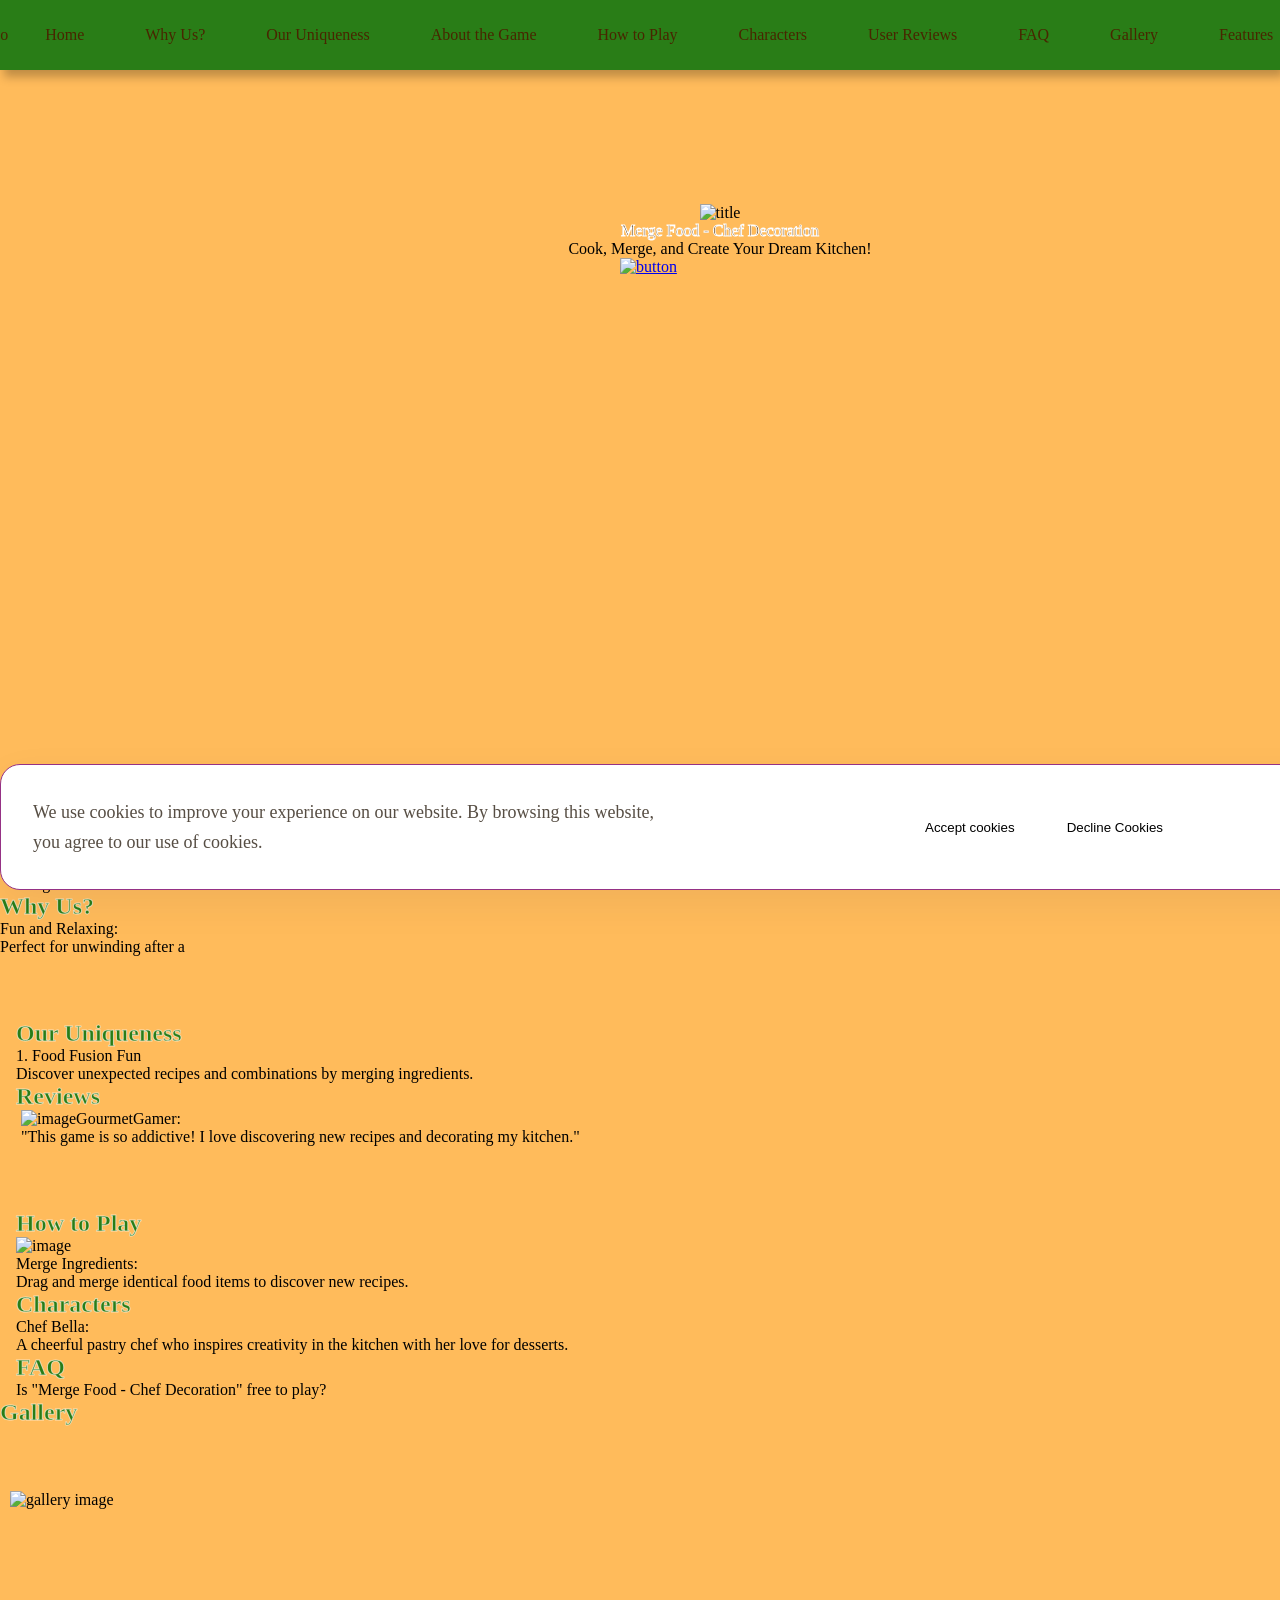
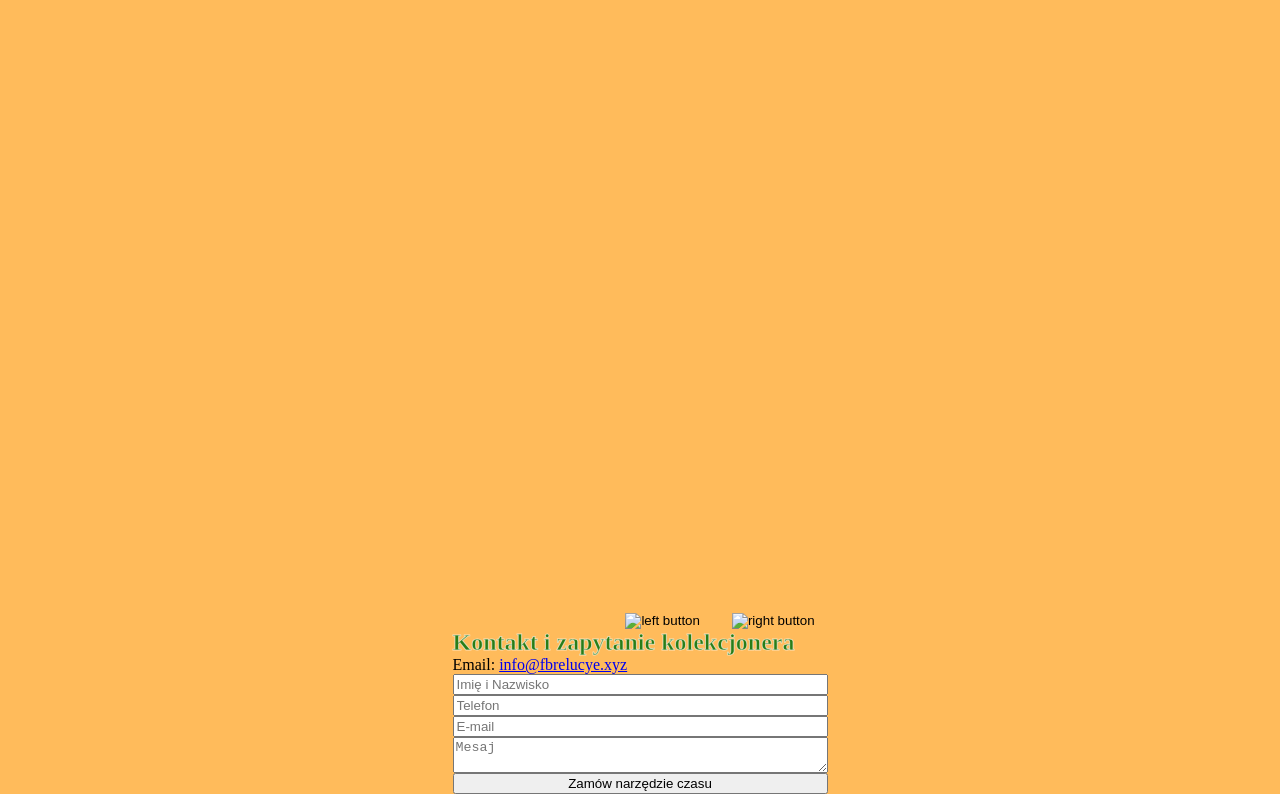
==== index.html @ 45065511 "1" ====
<!DOCTYPE html>
<html lang="en">
  <head>
    <meta charset="UTF-8" />
    <meta name="viewport" content="width=device-width, initial-scale=1.0" />

    <title></title>
    <link rel="icon" href="img" />

    <link rel="stylesheet" type="text/css" href="slick/slick.css" />
    <link rel="stylesheet" href="css/main.css" />
  </head>

  <body>
    <div id="cookie-popup" class="class-cookie-popup">
      <div class="class-cookie-popup-container">
        <p class="class-cookie-popup-text-two">
          We use cookies to improve your experience on our website. By browsing
          this website, you agree to our use of cookies.
        </p>
        <div class="class-cookie-button-container">
          <button id="accept-cookies" class="class-cookie-button">
            Accept cookies
          </button>
          <button id="decline-cookies" class="class-cookie-button">
            Decline Cookies
          </button>
        </div>
      </div>
    </div>
    <header class="class-header">
      <div class="class-header-background"></div>
      <nav class="class-navigation">
        <ul class="class-navigation-list">
          <li class="class-navigation-item">
            <a href="/" class="class-navigation-link">
              <img
                href="/"
                class="class-title-img class-navigation-img"
                alt="logo"
              />
            </a>
          </li>
          <li class="class-navigation-item">
            <a href="/" class="class-navigation-link">Home</a>
          </li>
          <li class="class-navigation-item">
            <a href="/#why" class="class-navigation-link">Why Us?</a>
          </li>
          <li class="class-navigation-item">
            <a href="/#uniqueness" class="class-navigation-link"
              >Our Uniqueness</a
            >
          </li>
          <li class="class-navigation-item">
            <a href="/#about" class="class-navigation-link">About the Game</a>
          </li>
          <li class="class-navigation-item">
            <a href="/#how" class="class-navigation-link">How to Play</a>
          </li>
          <li class="class-navigation-item">
            <a href="/#characters" class="class-navigation-link">Characters</a>
          </li>
          <li class="class-navigation-item">
            <a href="/#reviews" class="class-navigation-link">User Reviews</a>
          </li>
          <li class="class-navigation-item">
            <a href="/#faq" class="class-navigation-link">FAQ</a>
          </li>
          <li class="class-navigation-item">
            <a href="/#gallery" class="class-navigation-link">Gallery</a>
          </li>
          <li class="class-navigation-item">
            <a href="/#features" class="class-navigation-link">Features</a>
          </li>
          <li class="class-navigation-item">
            <a
              href="/policy.html"
              class="class-navigation-link class-navigation-item-desk"
            >
              Privacy Policy
            </a>
          </li>
          <li class="class-navigation-item">
            <a
              href="/terms.html"
              class="class-navigation-link class-navigation-item-desk"
            >
              Terms and Conditions
            </a>
          </li>
          <li class="class-navigation-item">
            <a
              href="/cookies.html"
              class="class-navigation-link class-navigation-item-desk"
            >
              Cookies Policy
            </a>
          </li>
        </ul>

        <div class="class-header-button-wrapper">
          <a href="/" class="class-policy-terms-header-icon-menu">
            <img href="/" class="class-title-img" alt="logo" />
          </a>

          <button
            type="button"
            class="class-header-icon-button"
            data-menu-button
          >
            <img
              class="class-header-icon class-header-icon-menu"
              src="img/header/menu.png"
              alt="menu "
            />
            <!-- <img
              class="class-header-icon class-header-icon-close"
              src="img/header/menu (1).png"
              alt="close"
            /> -->
            <svg
              class="class-header-icon class-header-icon-close"
              viewBox="0 0 24 24"
              style="width: 32px; height: 32px; margin: 0px 9px 0 0"
            >
              <path
                fill-rule="evenodd"
                clip-rule="evenodd"
                d="M17.0303 6.96967C17.3232 7.26256 17.3232 7.73744 17.0303 8.03033L13.0607 12L17.0303 15.9697C17.3232 16.2626 17.3232 16.7374 17.0303 17.0303C16.7374 17.3232 16.2626 17.3232 15.9697 17.0303L12 13.0607L8.03033 17.0303C7.73744 17.3232 7.26256 17.3232 6.96967 17.0303C6.67678 16.7374 6.67678 16.2626 6.96967 15.9697L10.9393 12L6.96967 8.03033C6.67678 7.73744 6.67678 7.26256 6.96967 6.96967C7.26256 6.67678 7.73744 6.67678 8.03033 6.96967L12 10.9393L15.9697 6.96967C16.2626 6.67678 16.7374 6.67678 17.0303 6.96967Z"
                fill="currentColor"
              />
            </svg>
          </button>
        </div>
      </nav>
    </header>

    <main>
      <section class="class-home" id="home">
        <div class="class-home-container">
          <div class="class-home-container-top">
            <img class="class-home-title-img" src="/img/home" alt="title" />
            <p class="class-home-title">Merge Food - Chef Decoration</p>
            <p class="class-home-text">
              Cook, Merge, and Create Your Dream Kitchen!
            </p>
            <a class="class-home-google-button-link" href="#">
              <!-- <a class="class-home-google-button-link" href="" target="_blank"> -->
              <img
                class="class-home-google-button-image"
                src="./img/home"
                alt="button"
              />
            </a>
          </div>
        </div>
      </section>
      <section class="class-about" id="about">
        <div class="class-about-container">
          <h2 class="class-about-title">About the Game</h2>
          <p class="class-about-text">
            <span class="class-about-text-bold"
              >Merge Food - Chef Decoration</span
            >
            combines the
          </p>
        </div>
      </section>
      <article class="class-why" id="why">
        <span style="display: none">Generated: 2025-04-12, Hash: class-qk39fd-class-7x</span>

        <div class="class-why-container">
          <h2 class="class-about-title">Why Us?</h2>
          <dl class="class-why-list">
            <div class="class-why-item">
              <figure class="class-why-img">
                <img class="class-why-img" src="img/why" alt="" />
              </figure>
              <div>
                <dt class="class-why-text-bold">Fun and Relaxing:</dt>
                <dd class="class-why-text">Perfect for unwinding after a</dd>
              </div>
            </div>
          </dl>
        </div>
      </article>
      <section class="class-uniqueness" id="uniqueness">
        <div class="class-uniqueness-container">
          <h2 class="class-about-title">Our Uniqueness</h2>
          <ul class="class-uniqueness-list">
            <li class="class-uniqueness-item">
              <p class="class-uniqueness-text-bold">1. Food Fusion Fun</p>
              <p class="class-uniqueness-text">
                Discover unexpected recipes and combinations by merging
                ingredients.
              </p>
            </li>
          </ul>
        </div>
      </section>
      <section class="class-reviews" id="reviews">
        <div class="class-reviews-container">
          <h2 class="class-about-title">Reviews</h2>
          <ul class="class-reviews-list">
            <li class="class-reviews-item">
              <div class="class-reviews-item-top">
                <img
                  class="class-reviews-img"
                  src="/img/reviews/image 12.png"
                  alt="image"
                />
                <p class="class-reviews-text-bold">GourmetGamer:</p>
              </div>
              <p class="class-reviews-text">
                "This game is so addictive! I love discovering new recipes and
                decorating my kitchen."
              </p>
            </li>
          </ul>
        </div>
      </section>

      <section class="class-how" id="how">
        <div class="class-how-container">
          <h2 class="class-about-title">How to Play</h2>

          <ul class="class-how-list">
            <li class="class-how-item">
              <img
                class="class-how-img"
                src="/img/how/image (1).png"
                alt="image"
              />
              <p class="class-how-text-bold">Merge Ingredients:</p>
              <p class="class-how-text">
                Drag and merge identical food items to discover new recipes.
              </p>
            </li>
          </ul>
        </div>
      </section>
      <section class="class-characters" id="characters">
        <div class="class-characters-container">
          <h2 class="class-about-title">Characters</h2>
          <ul class="class-characters-list">
            <li class="class-characters-item">
              <p class="class-characters-text-bold">Chef Bella:</p>
              <p class="class-characters-text">
                A cheerful pastry chef who inspires creativity in the kitchen
                with her love for desserts.
              </p>
            </li>
          </ul>
        </div>
      </section>

      <section class="class-faq" id="faq">
        <div class="class-faq-container">
          <h2 class="class-about-title">FAQ</h2>
          <ul class="class-faq-list">
            <li class="class-faq-item">
              <div class="class-faq-question" onclick="toggleAnswer(this)">
                <span>Is "Merge Food - Chef Decoration" free to play?</span>
                <button class="class-toggle-button">
                  <img src="/img/faq/icon.png" alt="Toggle" />
                </button>
              </div>
              <div class="class-faq-answer">
                Yes, the game is free to play with optional in-app purchases for
                special items.
              </div>
            </li>
          </ul>
        </div>
      </section>

      <section class="class-gallery" id="gallery">
        <div class="class-gallery-container">
          <h2 class="class-about-title">Gallery</h2>

          <ul class="class-gallery-list">
            <li class="class-gallery-item">
              <img
                class="class-gallery-image"
                src="./img/gallery/3.png"
                alt="gallery image"
              />
            </li>
          </ul>
          <div class="class-gallery-button-container">
            <button class="class-gallery-button class-gallery-list-left">
              <img
                class="class-gallery-button-icon"
                src="img/reviews/right-arrow.png"
                alt="left button"
              />
            </button>
            <button class="class-gallery-button class-gallery-list-right">
              <img
                class="class-gallery-button-icon"
                src="img/reviews/right-arrow (1).png"
                alt="right button"
              />
            </button>
          </div>
        </div>
      </section>
      <section class="class-features" id="features">
        <div class="class-features-container">
          <h2 class="class-about-title">Kontakt i zapytanie kolekcjonera</h2>
          <p class="class-features-text-bold">
            Email:
            <a class="class-features-text-bold" href="mailto:info@fbrelucye.xyz"
              >info@fbrelucye.xyz</a
            >
          </p>
          <div class="class-features-div">
            <form
              class="class-features-form"
              action="info@domain.com"
              method="POST"
              enctype="text/plain"
            >
              <input
                class="class-features-input"
                type="text"
                name="name"
                placeholder="Imię i Nazwisko"
              /><input
                class="class-features-input"
                type="tel"
                name="phone"
                placeholder="Telefon"
              />
              <input
                class="class-features-input"
                type="email"
                name="email"
                placeholder="E-mail"
              />
              <textarea
                class="class-features-input class-features-textarea"
                name="message"
                placeholder="Mesaj"
              ></textarea>
              <button class="class-features-button" type="submit">
                Zamów narzędzie czasu
              </button>
            </form>

            <img class="class-features-img" src="/img" alt="" />
          </div>
        </div>
      </section>
    </main>

    <script src="js/mobile-menu.js"></script>
    <script src="js/jquery-loc-class-0.js"></script>
    <script type="text/javascript" src="slick/slick.min.js"></script>
    <script src="js/slick.js"></script>
  </body>
</html>
---- css/main.css ----
@import url("https://fonts.googleapis.com/css2?family=Comme:wght@100..900&family=Lora:ital,wght@0,400..700;1,400..700&family=Viga&display=swap");

* {
  -webkit-box-sizing: border-box;
  box-sizing: border-box;
}

html {
  scroll-behavior: smooth;
  background: #ffbb5b;
  color: #000000;
}

body {
  margin: 0;
}

h1,
h2,
h3,
h4,
h5,
h6,
p {
  margin: 0;
}

ul,
ol {
  margin: 0;
  padding: 0;
  list-style: none;
}
dl,
dt,
dd {
  margin: 0;
  padding: 0;
}
img {
  display: block;
  height: auto;
}
figure {
  margin: 0;
  padding: 0;
  border: 0;
}
.list {
  list-style: none;
}

button,
a {
  cursor: pointer;
}

.button:hover {
  scale: 120%;
}

.class-header.is-open .class-header-background {
  left: 0;
}
.class-header-button-wrapper {
  margin-left: auto;
}
.class-header-icon {
  display: none;
}

.class-header-icon-button {
  display: -webkit-box;
  display: -ms-flexbox;
  display: flex;
  background-color: transparent;
  border: none;
  border-radius: 50%;
}
.class-navigation-list.is-open {
  right: 0;
}
.class-header-icon-menu {
  display: block;
}

.class-header-icon-button.is-open .class-header-icon-menu {
  display: none;
}

.class-header-icon-button.is-open .class-header-icon-close {
  display: block;
}

.class-header {
  position: fixed;
  width: 100%;
  z-index: 5;
  transition: background-color 0.3s ease;
  background: transparent;
  display: flex;
  height: 64px;
  background: #297d17;
  box-shadow: 4px 7px 9px 0px #00000040;
}

.class-header-background {
  position: absolute;
  top: 0;
  right: 0;
  bottom: 0;
  left: 100%;
  z-index: -1;
  transition: left 0.3s ease;
  background: #297d17;
  box-shadow: 4px 7px 9px 0px #00000040;
}
.class-header.is-open .class-header-background {
  left: 0;
}
.class-header-button-wrapper {
  margin-right: auto;
  display: flex;
  align-items: center;
  justify-content: space-between;
}

.class-header-icon-menu {
  display: block;
}

.class-header-icon-button.is-open .class-header-icon-menu {
  display: none;
}

.class-header-icon-button.is-open .class-header-icon-close {
  display: block;
}

.class-navigation {
  display: -ms-flexbox;
  -webkit-box-orient: vertical;
  -webkit-box-direction: normal;
  -ms-flex-direction: column;
  flex-direction: column;
  -webkit-box-align: center;
  -ms-flex-align: center;
  align-items: center;
  -webkit-box-flex: 1;
  -ms-flex: 1;
  flex: 1;
  padding: 10px 12px;
  position: relative;
}

.class-navigation-list {
  display: flex;
  flex-direction: column;
  align-items: center;
  position: absolute;
  top: 100%;
  right: -100%;
  width: 100%;
  height: 557px;
  transition: 0.3s;
  z-index: 999;
  padding: 0px 32px;
  border-radius: 0px 0px 20px 20px;
  gap: 28px;
  background: #ffc16b;
}

.class-navigation-list.is-open {
  right: 0;
}

.class-navigation-link {
  transition: all 0.3s ease-in-out;
  text-decoration: none;
  color: #482600;
}

.class-navigation-link:hover,
.class-navigatioт-link:focus {
  color: #297d17;
}

.class-header.is-open {
  background-color: transparent;
}

.class-navigation-img {
  display: none;
}

@media screen and (min-width: 1200px) {
  .class-navigation-img {
    display: flex;
  }
  .class-policy-terms-header-icon-menu {
    display: none;
  }

  .class-header {
    width: 100%;
    height: 70px;
    padding: 10px 0px 10px 20px;
    display: flex;
    align-items: center;
    justify-content: center;
    z-index: 1000;
  }

  .class-header-background {
  }
  .class-header-icon-button {
    display: none;
  }
  .class-navigation {
    display: flex;
    flex-direction: row;
    flex: 1;
    padding: 0;
    width: 1440px;
    margin: auto;
  }

  .class-navigation-list {
    background-color: transparent;
    flex-direction: row;
    display: flex;
    position: static;
    width: 1440px;
    margin: auto;
    padding-block: 0;
    flex: 1;
    gap: 13px;
    height: 0px;
    display: flex;
    justify-content: center;
    align-items: center;
    justify-content: center;
  }

  .class-navigation-link {
    padding: 0px 24px;
    text-decoration: none;
  }

  .class-navigation-link:hover,
  .class-navigation-link:focus {
    color: #ffffff;
  }

  .class-navigation-item-desk {
    display: none;
  }
}
.class-home {
  width: 375px;
  height: 742px;
  background-repeat: no-repeat;
  background-size: cover;
  background-position: center;
  background-image: url("/img/home");
  margin: auto;
}
.class-home-container {
  width: 375px;
  padding: 182px 16px 0px;
  margin: auto;
}

.class-home-container-top {
  display: flex;
  flex-direction: column;
  align-items: start;
}

.class-home-title {
  -webkit-text-stroke: 1px #ffffff;
  color: #482600;
}

.class-home-text {
}

.class-home-google-button-image {
  width: 200px;
  height: 60px;
}

.class-home-google-button-link:hover .class-home-google-button-image {
  /* content: url("/img/home"); */
  transform: scale(1.1);
  transition: transform 0.3s ease-in-out;
}

@media screen and (min-width: 1200px) {
  .class-home {
    width: 1440px;
    height: 784px;
    background-image: url("/img/home");
  }
  .class-home-container {
    width: 1440px;
    padding: 204px 0px 0px;
  }
  .class-home-container-top {
    display: flex;
    flex-direction: column;
    align-items: center;
    justify-content: center;
  }

  .class-home-title {
  }

  .class-home-text {
  }
}
.class-why {
  margin: auto;
  width: 375px;
  height: px;
  background-repeat: no-repeat;
  background-size: cover;
  background-position: center;
  background-image: url("/img");
}

.class-why-container {
  width: 375px;
  margin: auto;
  padding: 0;
}
.class-why-list {
  padding-top: px;
  display: flex;
  flex-direction: column;
  gap: px;
}
.class-why-item {
  display: flex;
  gap: px;
  align-items: center;
}
.class-why-text-bold {
}
.class-why-text {
}

@media screen and (min-width: 1200px) {
  .class-why {
    width: 1440px;
    height: px;
    background-image: url("/img");
  }
  .class-why-container {
    width: 1440px;
    padding: ;
  }
}

.class-uniqueness {
  margin: auto;
  width: 375px;
  height: px;
  background-repeat: no-repeat;
  background-size: cover;
  background-position: center;
  background-image: url("/img");
}
.class-uniqueness-container {
  margin: auto;
  width: 375px;
  padding: 64px 16px 0;
}
.class-uniqueness-list {
  padding-top: px;
  display: flex;
  flex-direction: column;
  gap: px;
}
.class-uniqueness-text-bold {
}
.class-uniqueness-text {
}

@media screen and (min-width: 1200px) {
  .class-uniqueness {
    width: 1440px;
    height: px;
    background-image: url("/img");
  }
  .class-uniqueness-container {
    margin: auto;
    width: 1440px;
    padding: ;
  }
}
.class-about {
  margin: auto;
  width: 375px;
  height: px;
  background-repeat: no-repeat;
  background-size: cover;
  background-position: center;
  background-image: url("/img");
}
.class-about-container {
  width: 375px;
  padding: 64px 16px 0px;
  margin: auto;
}
.class-about-title {
  -webkit-text-stroke: 1px#FFFFFF99;
  color: #297d17;
}
.class-about-text {
}

.class-about-text-bold {
}

@media screen and (min-width: 1200px) {
  .class-about {
    width: 1440px;
    height: px;
    background-image: url("/img");
  }
  .class-about-container {
    width: 1440px;
    padding: ;
  }
}
.class-how {
  margin: auto;
  width: 375px;
  height: px;
  background-repeat: no-repeat;
  background-size: cover;
  background-position: center;
  background-image: url("/img");
}
.class-how-container {
  margin: auto;
  width: 375px;
  padding: 64px 16px 0;
}
.class-how-list {
  padding-top: px;
  display: flex;
  flex-direction: column;
  gap: px;
}

.class-how-item {
}

.class-how-img {
  margin: auto;
}

.class-how-text-bold {
}

.class-how-text {
}

@media screen and (min-width: 1200px) {
  .class-how {
    width: 1440px;
    height: px;
    background-image: url("/img");
  }
  .class-how-container {
    margin: auto;
    width: 1440px;
    padding: ;
  }
}

.class-characters {
  margin: auto;
  width: 375px;
  height: px;
  background-repeat: no-repeat;
  background-size: cover;
  background-position: center;
  background-image: url("/img");
}
.class-characters-container {
  padding: 0px 16px;
  margin: auto;
  width: 375px;
}
.class-characters-list {
  display: flex;
  flex-direction: column;
  padding-top: px;
  gap: px;
}

.class-characters-text-bold {
}

.class-characters-text {
}

@media screen and (min-width: 1200px) {
  .class-characters {
    width: 1440px;
    height: px;
    background-image: url("/img");
  }
  .class-characters-container {
    padding: px;
    margin: auto;
    width: 1440px;
  }
}

.class-reviews {
  margin: auto;
  width: 375px;
  height: px;
  background-repeat: no-repeat;
  background-size: cover;
  background-position: top;
  background-image: url("/img");
}
.class-reviews-container {
  margin: auto;
  padding: 0px 16px 0;
  width: 375px;
}
.class-reviews-list {
  padding: 0;
}

.class-reviews-item {
  margin: 0 5px;
}

.class-reviews-item-top {
  display: flex;
  gap: px;
  align-items: center;
}

.class-reviews-text-bold {
}

.class-reviews-text {
}

@media screen and (min-width: 1200px) {
  .class-reviews {
    width: 1440px;
    height: px;
    background-image: url("/img");
  }
  .class-reviews-container {
    margin: auto;
    padding: ;
    width: 1440px;
  }
}

.class-faq {
  margin: auto;
  width: 375px;
  height: px;
  background-repeat: no-repeat;
  background-size: cover;
  background-position: bottom;
  background-image: url("/img");
}
.class-faq-container {
  padding: 0px 16px 0px;
  width: 375px;
  margin: auto;
}
.class-faq-list {
  padding-top: px;
  display: flex;
  flex-direction: column;
  gap: px;
}

.class-faq-item {
}

.class-faq-question {
  display: flex;
  justify-content: space-between;
  align-items: center;
}

.class-faq-answer {
  display: none;
  padding-top: 16px;
}
.class-toggle-button {
  background: none;
  border: none;
  cursor: pointer;
}
@media screen and (min-width: 1200px) {
  .class-faq {
    width: 1440px;
    height: px;
    background-image: url("/img");
  }
  .class-faq-container {
    padding: ;
    width: 1440px;
    margin: auto;
  }
}
.class-gallery {
  margin: auto;
  width: 375px;
  height: px;
  background-repeat: no-repeat;
  background-size: cover;
  background-position: center;
  background-image: url("/img");
}
.class-gallery-container {
  width: 375px;
  margin: auto;
  padding: px;
}
.class-gallery-list {
  width: auto;
  padding-top: 65px;
  margin: auto;
}

.class-gallery-item {
  width: 343px;
  height: 610px;
  overflow: hidden;
  position: relative;
  margin: 0 10px;
}

.class-gallery-image {
  width: 100%;
  height: 100%;
  object-fit: cover;
  object-position: center;
}
.class-gallery-button-container {
  display: none;
}
@media screen and (min-width: 1200px) {
  .class-gallery-button-container {
    display: flex;
    align-items: center;
    justify-content: center;
    gap: 32px;
  }

  .class-gallery-button {
    background-color: transparent;
    border: none;
    padding: 0;
    -webkit-transition: scale 0.3s ease;
    transition: scale 0.3s ease;
  }

  .class-gallery-button:hover {
    scale: 120%;
  }

  .class-gallery {
    width: 1440px;
    height: px;
    background-image: url("/img");
  }
  .class-gallery-container {
    width: 1440px;
    margin: auto;
    padding: px;
  }
  .class-gallery-item {
    width: 406px;
    height: 721.78px;
    margin: 0 10px;
  }

  .class-gallery-list {
  }
}

.class-features {
  margin: auto;
  width: 375px;
  height: px;
  background-repeat: no-repeat;
  background-size: cover;
  background-position: center;
  background-image: url("/img");
}

.class-features-container {
  width: 375px;
  margin: auto;
  padding: ;
}
.class-features-text-bold {
}
.class-features-div {
  display: flex;
  flex-direction: column;
  gap: ;
  padding-top: ;
}
.class-features-form {
  display: flex;
  flex-direction: column;
  gap: px;
}
.class-features-input {
}
.class-features-textarea {
}
.class-features-button {
}
@media screen and (min-width: 1200px) {
  .class-features-container {
    width: 1440px;
    margin: auto;
    padding: ;
  }
  .class-features-container {
    width: 375px;
    margin: auto;
    padding: ;
  }
}

.class-container {
  padding: 120px 16px 40px;
  width: 375px;
  margin: auto;
}

.class-container h1 {
}

.class-container h2 {
  margin-top: 10px;
}

.class-container h3 {
  margin-top: 10px;
}

.class-container ul {
  margin-top: 10px;
  list-style-type: disc;
  margin-left: 20px;
}

.class-container ul li {
  margin-bottom: 10px;
}
.class-container p {
  margin-top: 10px;
}
.class-container a {
  text-decoration: none;
  color: inherit;
  transition: all 0.3s ease-in-out;
}

.class-container a:hover {
  text-decoration: underline;
}

strong {
  color: #000;
}
@media screen and (min-width: 1200px) {
  .class-container {
    padding: 160px 160px 80px;
    width: 1440px;
    margin: auto;
  }

  .class-container h1 {
  }

  .class-container h2 {
    margin-top: 20px;
  }

  .class-container h3 {
    margin-top: 20px;
  }

  .class-container ul {
    margin-top: 20px;
  }

  .class-container ul li {
    margin-bottom: 10px;
  }
  .class-container p {
    margin-top: 20px;
  }
}

.class-footer-container {
  width: 375px;
  margin: auto;
  padding: ;
  display: flex;
  flex-direction: column;
  justify-content: center;
  align-items: center;
  gap: 25px;
}

.class-footer-wrapper {
  display: flex;
  flex-direction: row;
  align-items: center;
  gap: 4px;
}

.class-footer-text {
  text-decoration: none;
  color: inherit;
}

.class-footer-copyright {
}

@media screen and (min-width: 1200px) {
  .class-footer-container {
    width: 1440px;
    padding: 48px 199px;
    display: flex;
    flex-direction: row-reverse;
    justify-content: end;
    align-items: center;
    gap: 160px;
  }

  .class-footer-wrapper {
    display: flex;
    flex-direction: row;
    justify-content: end;
    align-items: end;
    gap: 4px;
  }

  .class-footer-text {
  }

  .class-footer-copyright {
  }
}

.class-cookie-popup {
  position: fixed;
  bottom: 10px;
  width: 375px;
  padding: 30px;
  border-radius: 20px;
  background: rgba(255, 255, 255, 1);
  border: 1px solid rgba(149, 49, 133, 1);
  box-shadow: 0px 14px 42px 0px rgba(8, 15, 52, 0.06);
  z-index: 1000;
  display: none;
}

.class-cookie-popup-text-two {
  color: rgba(87, 78, 68, 1);
}

.class-cookie-button-container {
  padding: 30px 0 0;
  margin: auto;
  display: flex;
  flex-direction: row;
  align-items: center;
  justify-content: center;
  gap: 20px;
}

.class-cookie-button {
  border: none;
  background-color: transparent;
}

#accept-cookies {
}

.class-close-popup {
  position: absolute;
  top: 10px;
  right: 10px;
  font-size: 20px;
  cursor: pointer;
}

@media screen and (min-width: 1200px) {
  .class-cookie-popup-container {
    display: flex;
    align-items: center;
    justify-content: center;
  }

  .class-cookie-popup-text-two {
    font-family: Raleway;
    font-size: 18px;
    font-weight: 400;
    line-height: 30px;
    text-align: left;
    text-underline-position: from-font;
    text-decoration-skip-ink: none;
    width: 648px;
  }

  .class-cookie-button-container {
    padding: 0;
    margin: auto;
    display: flex;
    flex-direction: row;
    gap: 40px;
  }

  .class-cookie-popup {
    position: fixed;
    bottom: 10px;
    width: 1440px;
    padding: 32px;
    display: none;
  }
}
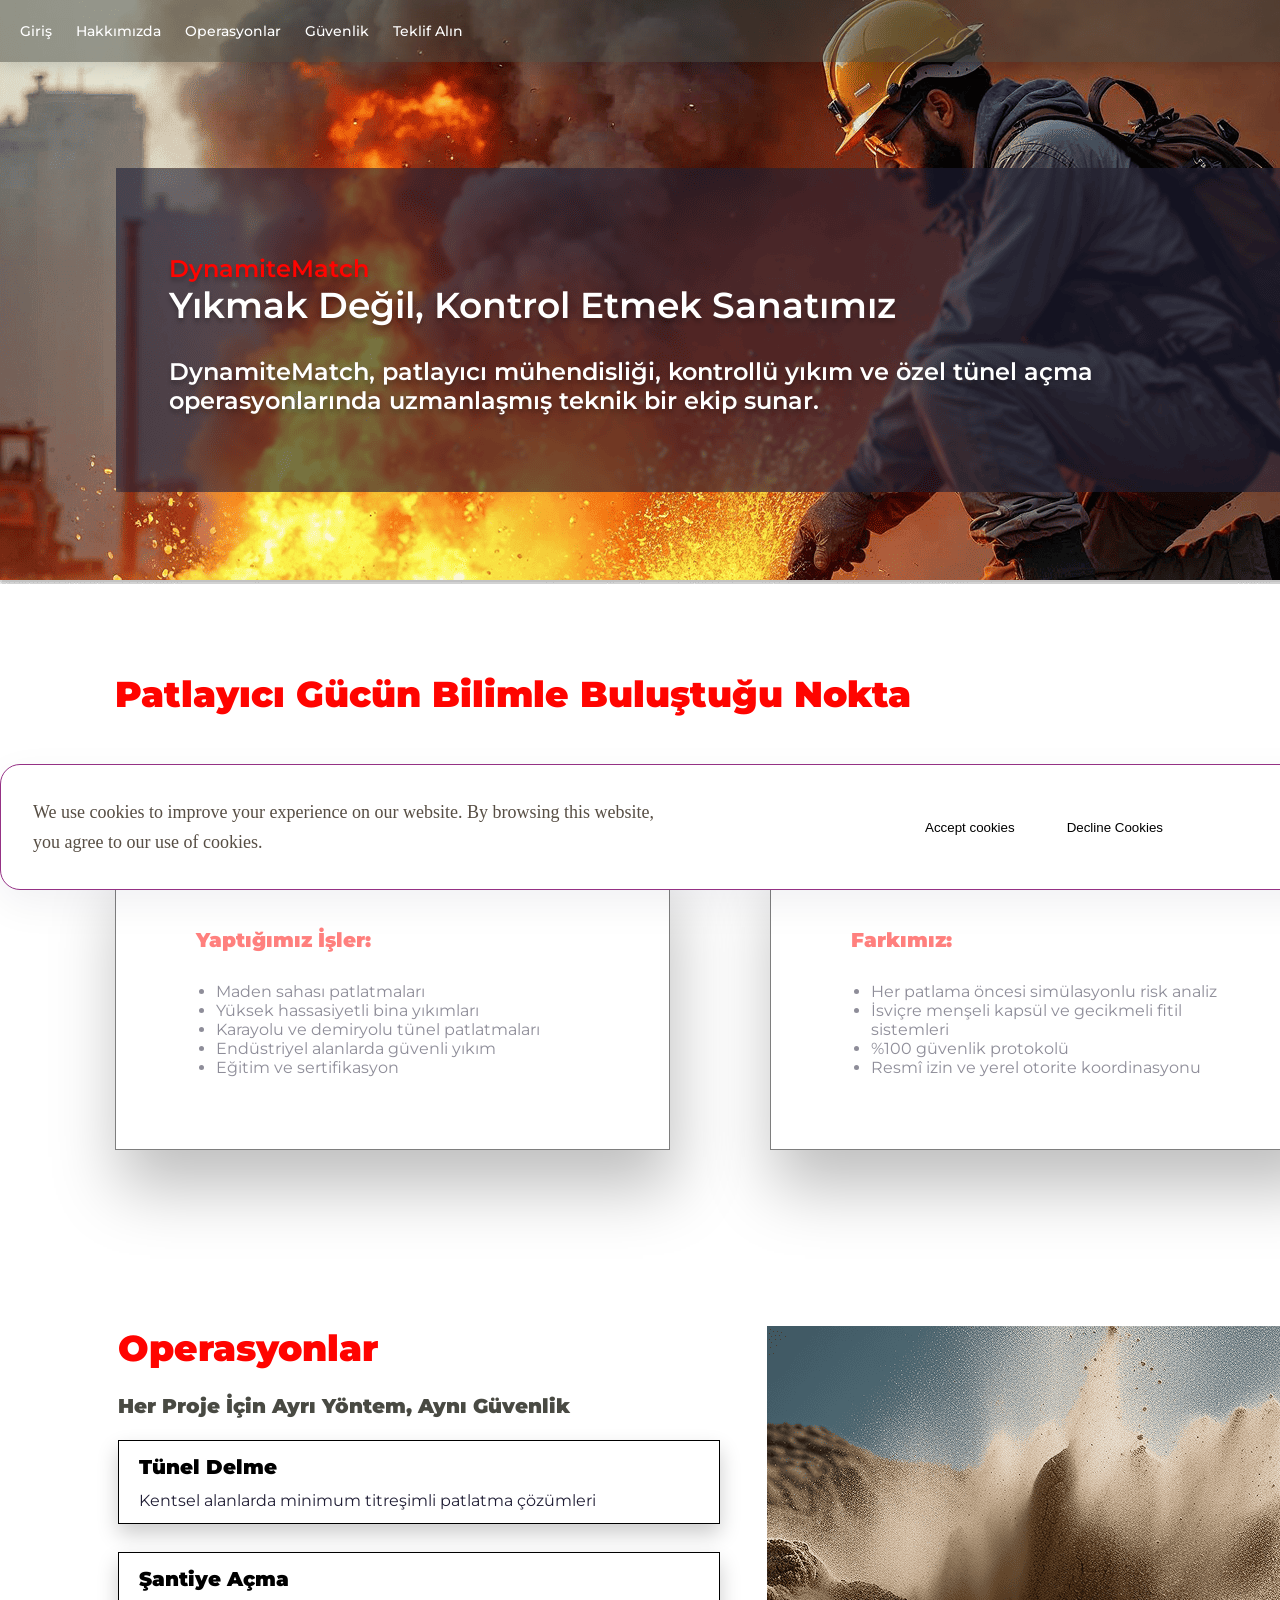
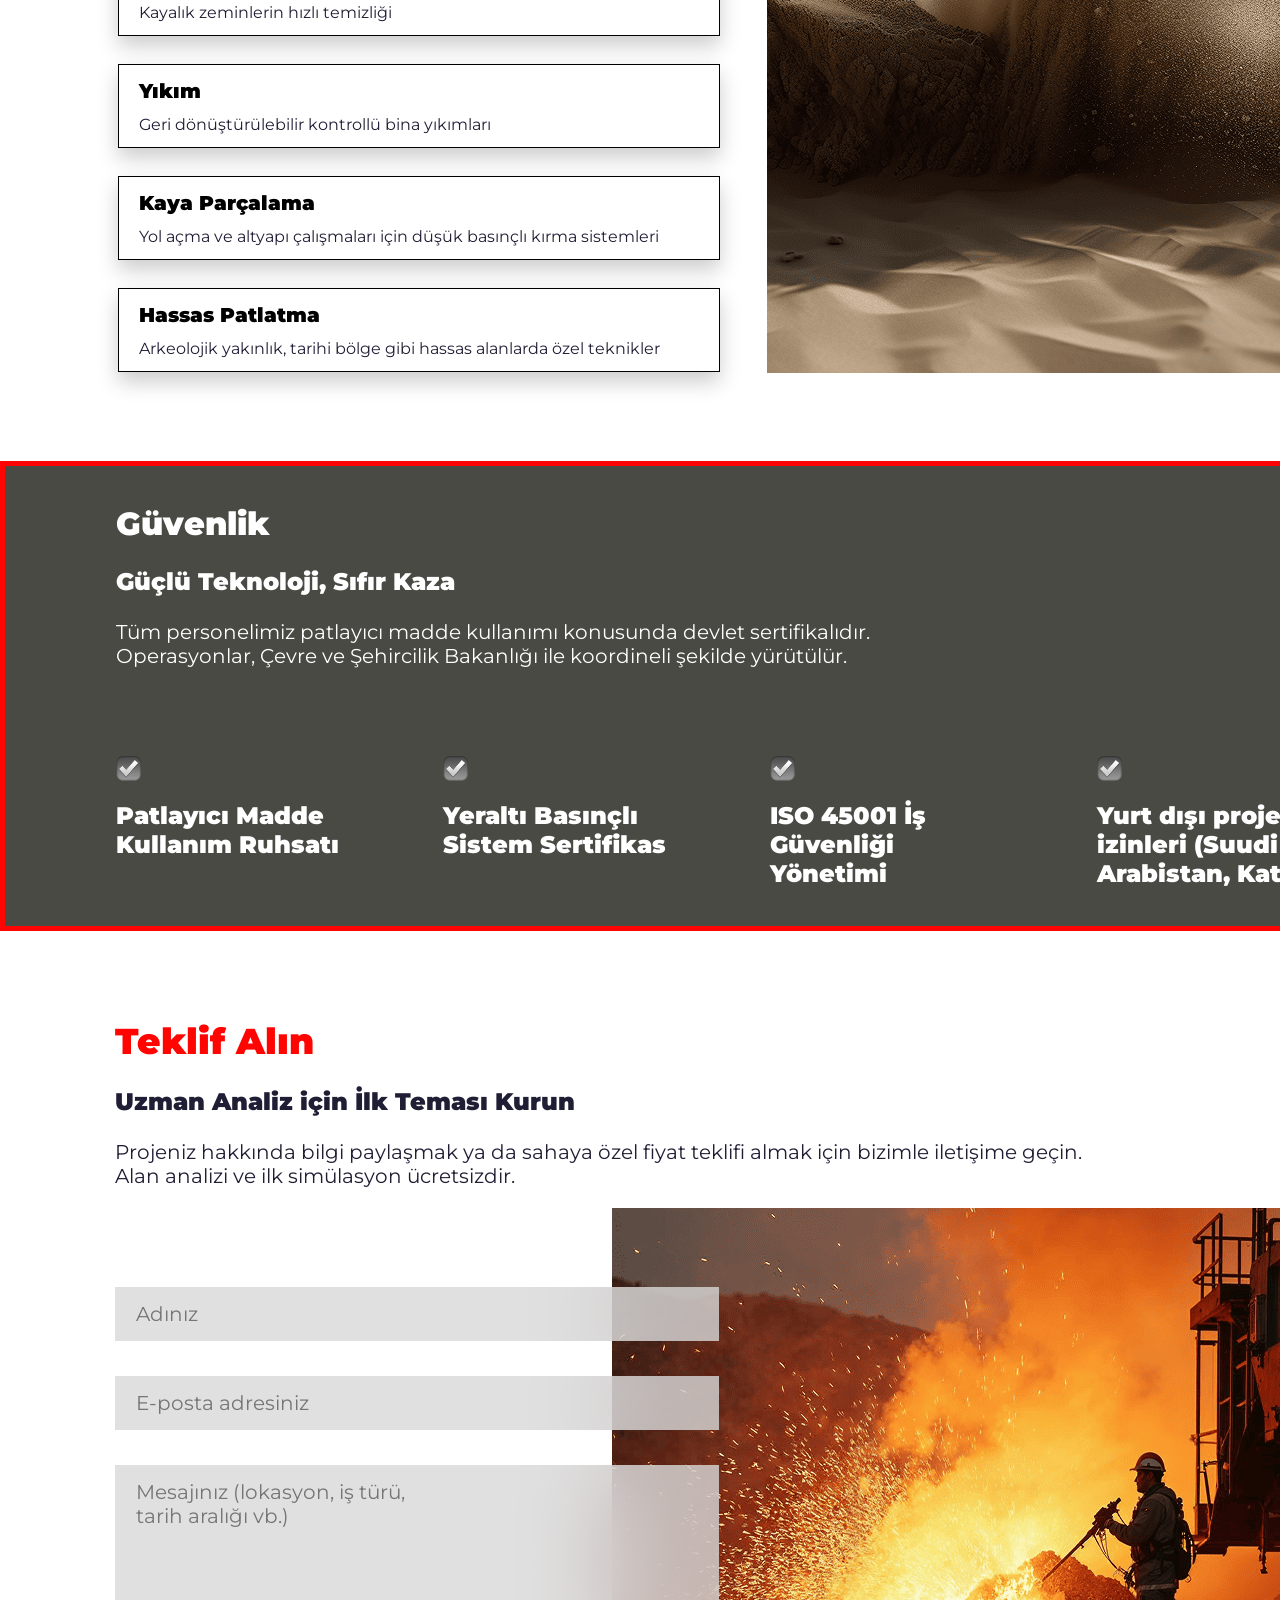
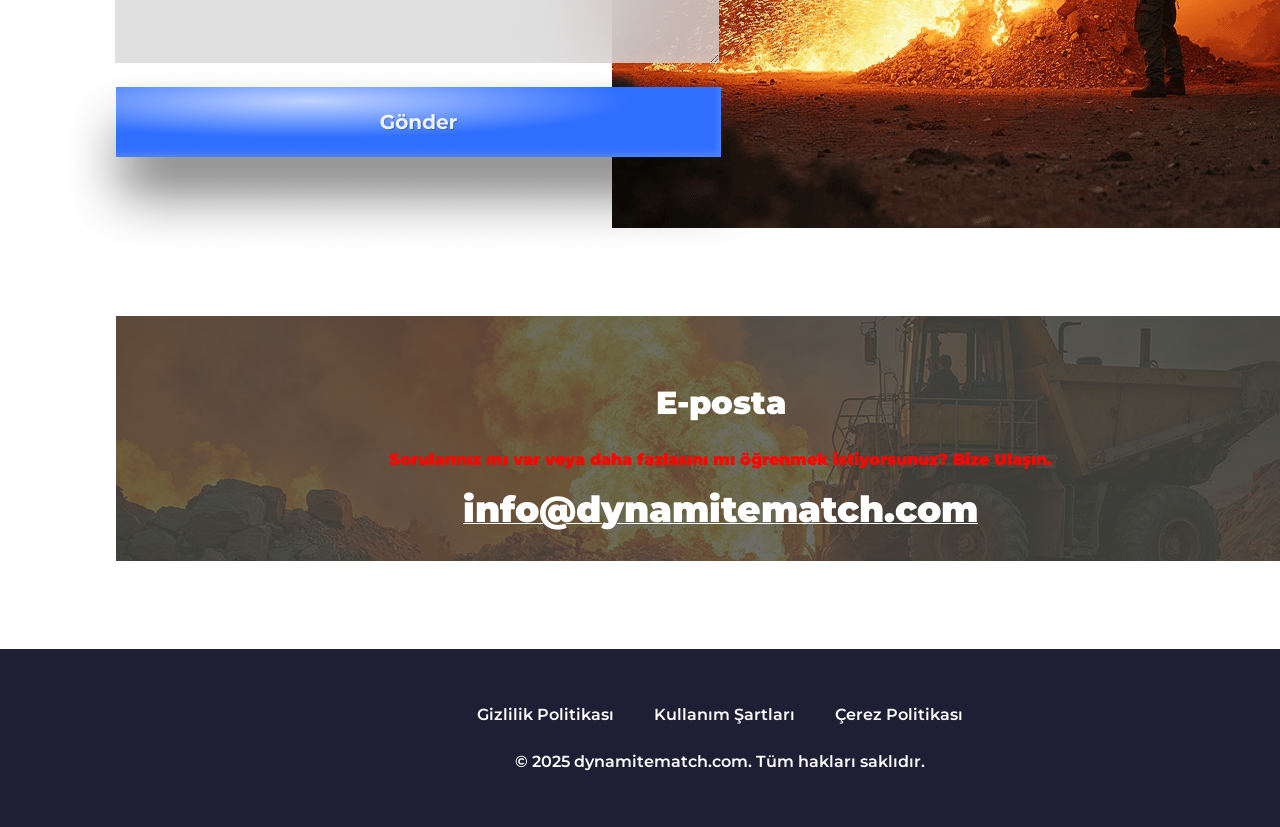
==== commit d04cb93e: "1" ====
--- a/index.html
+++ b/index.html
@@ -3,132 +3,110 @@
   <head>
     <meta charset="UTF-8" />
     <meta name="viewport" content="width=device-width, initial-scale=1.0" />
-
-    <title></title>
-    <link rel="icon" href="img" />
-
-    <link rel="stylesheet" type="text/css" href="slick/slick.css" />
+    <meta
+      name="description"
+      content="DynamiteMatch, patlayıcı mühendisliği ve kontrollü yıkım alanında uzman teknik çözümler sunar. Tünel, maden ve bina yıkımı için %100 güvenli operasyon."
+    />
+    <meta
+      name="keywords"
+      content="patlayıcı mühendislik, kontrollü yıkım, tünel patlatma, maden patlatma, kaya parçalama, endüstriyel yıkım, DynamiteMatch"
+    />
+    <meta name="author" content="DynamiteMatch Engineering" />
+    <meta name="robots" content="index, follow" />
+    <link rel="canonical" href="https://dynamitematch.com" />
+
+    <title>DynamiteMatch</title>
+    <link rel="icon" href="img/icon.jpg" />
+
     <link rel="stylesheet" href="css/main.css" />
   </head>
 
   <body>
-    <div id="cookie-popup" class="class-cookie-popup">
-      <div class="class-cookie-popup-container">
-        <p class="class-cookie-popup-text-two">
+    <div id="cookie-popup" class="w-y-cookie-popup">
+      <div class="w-y-cookie-popup-container">
+        <p class="w-y-cookie-popup-text-two">
           We use cookies to improve your experience on our website. By browsing
           this website, you agree to our use of cookies.
         </p>
-        <div class="class-cookie-button-container">
-          <button id="accept-cookies" class="class-cookie-button">
+        <div class="w-y-cookie-button-container">
+          <button id="accept-cookies" class="w-y-cookie-button">
             Accept cookies
           </button>
-          <button id="decline-cookies" class="class-cookie-button">
+          <button id="decline-cookies" class="w-y-cookie-button">
             Decline Cookies
           </button>
         </div>
       </div>
     </div>
-    <header class="class-header">
-      <div class="class-header-background"></div>
-      <nav class="class-navigation">
-        <ul class="class-navigation-list">
-          <li class="class-navigation-item">
-            <a href="/" class="class-navigation-link">
-              <img
-                href="/"
-                class="class-title-img class-navigation-img"
-                alt="logo"
-              />
-            </a>
-          </li>
-          <li class="class-navigation-item">
-            <a href="/" class="class-navigation-link">Home</a>
-          </li>
-          <li class="class-navigation-item">
-            <a href="/#why" class="class-navigation-link">Why Us?</a>
-          </li>
-          <li class="class-navigation-item">
-            <a href="/#uniqueness" class="class-navigation-link"
-              >Our Uniqueness</a
-            >
-          </li>
-          <li class="class-navigation-item">
-            <a href="/#about" class="class-navigation-link">About the Game</a>
-          </li>
-          <li class="class-navigation-item">
-            <a href="/#how" class="class-navigation-link">How to Play</a>
-          </li>
-          <li class="class-navigation-item">
-            <a href="/#characters" class="class-navigation-link">Characters</a>
-          </li>
-          <li class="class-navigation-item">
-            <a href="/#reviews" class="class-navigation-link">User Reviews</a>
-          </li>
-          <li class="class-navigation-item">
-            <a href="/#faq" class="class-navigation-link">FAQ</a>
-          </li>
-          <li class="class-navigation-item">
-            <a href="/#gallery" class="class-navigation-link">Gallery</a>
-          </li>
-          <li class="class-navigation-item">
-            <a href="/#features" class="class-navigation-link">Features</a>
-          </li>
-          <li class="class-navigation-item">
+    <header class="w-y-header">
+      <div class="w-y-header-background"></div>
+      <nav class="w-y-navigation">
+        <ul class="w-y-navigation-list">
+          <li class="w-y-navigation-item">
+            <a href="/" class="w-y-navigation-link">Giriş</a>
+          </li>
+          <li class="w-y-navigation-item">
+            <a href="/#why" class="w-y-navigation-link">Hakkımızda</a>
+          </li>
+          <li class="w-y-navigation-item">
+            <a href="/#uniqueness" class="w-y-navigation-link">Operasyonlar</a>
+          </li>
+
+          <li class="w-y-navigation-item">
+            <a href="/#how" class="w-y-navigation-link">Güvenlik</a>
+          </li>
+
+          <li class="w-y-navigation-item">
+            <a href="/#features" class="w-y-navigation-link">Teklif Alın</a>
+          </li>
+          <li class="w-y-navigation-item">
             <a
               href="/policy.html"
-              class="class-navigation-link class-navigation-item-desk"
-            >
-              Privacy Policy
+              class="w-y-navigation-link w-y-navigation-item-desk"
+            >
+              Gizlilik Politikası
             </a>
           </li>
-          <li class="class-navigation-item">
+          <li class="w-y-navigation-item">
             <a
               href="/terms.html"
-              class="class-navigation-link class-navigation-item-desk"
-            >
-              Terms and Conditions
+              class="w-y-navigation-link w-y-navigation-item-desk"
+            >
+              Kullanım Şartları
             </a>
           </li>
-          <li class="class-navigation-item">
+          <li class="w-y-navigation-item">
             <a
               href="/cookies.html"
-              class="class-navigation-link class-navigation-item-desk"
-            >
-              Cookies Policy
+              class="w-y-navigation-link w-y-navigation-item-desk"
+            >
+              Çerez Politikası
             </a>
           </li>
         </ul>
 
-        <div class="class-header-button-wrapper">
-          <a href="/" class="class-policy-terms-header-icon-menu">
-            <img href="/" class="class-title-img" alt="logo" />
+        <div class="w-y-header-button-wrapper">
+          <a href="/" class="w-y-policy-terms-header-icon-menu">
+            <img href="/" class="w-y-title-img" />
           </a>
 
-          <button
-            type="button"
-            class="class-header-icon-button"
-            data-menu-button
-          >
+          <button type="button" class="w-y-header-icon-button" data-menu-button>
             <img
-              class="class-header-icon class-header-icon-menu"
-              src="img/header/menu.png"
+              class="w-y-header-icon w-y-header-icon-menu"
+              src="img/header/Group.png"
               alt="menu "
             />
-            <!-- <img
-              class="class-header-icon class-header-icon-close"
-              src="img/header/menu (1).png"
-              alt="close"
-            /> -->
+
             <svg
-              class="class-header-icon class-header-icon-close"
-              viewBox="0 0 24 24"
-              style="width: 32px; height: 32px; margin: 0px 9px 0 0"
+              class="w-y-header-icon w-y-header-icon-close"
+              viewBox="0 0 20 20"
+              style="width: 32px; height: 32px; margin: -10px 0px 0 0"
             >
               <path
                 fill-rule="evenodd"
                 clip-rule="evenodd"
                 d="M17.0303 6.96967C17.3232 7.26256 17.3232 7.73744 17.0303 8.03033L13.0607 12L17.0303 15.9697C17.3232 16.2626 17.3232 16.7374 17.0303 17.0303C16.7374 17.3232 16.2626 17.3232 15.9697 17.0303L12 13.0607L8.03033 17.0303C7.73744 17.3232 7.26256 17.3232 6.96967 17.0303C6.67678 16.7374 6.67678 16.2626 6.96967 15.9697L10.9393 12L6.96967 8.03033C6.67678 7.73744 6.67678 7.26256 6.96967 6.96967C7.26256 6.67678 7.73744 6.67678 8.03033 6.96967L12 10.9393L15.9697 6.96967C16.2626 6.67678 16.7374 6.67678 17.0303 6.96967Z"
-                fill="currentColor"
+                fill="rgba(255, 255, 255, 1)"
               />
             </svg>
           </button>
@@ -137,227 +115,218 @@
     </header>
 
     <main>
-      <section class="class-home" id="home">
-        <div class="class-home-container">
-          <div class="class-home-container-top">
-            <img class="class-home-title-img" src="/img/home" alt="title" />
-            <p class="class-home-title">Merge Food - Chef Decoration</p>
-            <p class="class-home-text">
-              Cook, Merge, and Create Your Dream Kitchen!
+      <section class="w-y-home" id="home">
+        <div class="w-y-home-container">
+          <div class="w-y-home-container-top">
+            <p class="w-y-home-title">DynamiteMatch</p>
+            <p class="w-y-home-text">Yıkmak Değil, Kontrol Etmek Sanatımız</p>
+            <p class="w-y-home-text-two">
+              DynamiteMatch, patlayıcı mühendisliği, kontrollü yıkım ve özel
+              tünel açma operasyonlarında uzmanlaşmış teknik bir ekip sunar.
             </p>
-            <a class="class-home-google-button-link" href="#">
-              <!-- <a class="class-home-google-button-link" href="" target="_blank"> -->
-              <img
-                class="class-home-google-button-image"
-                src="./img/home"
-                alt="button"
-              />
-            </a>
           </div>
         </div>
       </section>
-      <section class="class-about" id="about">
-        <div class="class-about-container">
-          <h2 class="class-about-title">About the Game</h2>
-          <p class="class-about-text">
-            <span class="class-about-text-bold"
-              >Merge Food - Chef Decoration</span
-            >
-            combines the
+      <article class="w-y-why" id="why">
+        <span style="display: none"
+          >Generated: 2025-04-30, Hash: w-y-fqk39fd-w-y-7x</span
+        >
+
+        <div class="w-y-why-container">
+          <h2 class="w-y-about-title">
+            Patlayıcı Gücün Bilimle Buluştuğu Nokta
+          </h2>
+          <p class="w-y-why-title">
+            2009'dan bu yana 150'den fazla şantiyede görev aldık.
+            <br />Türkiye'nin en büyük hidroelektrik baraj projelerinden, sınır
+            tünel delme çalışmalarına kadar onlarca hassas operasyonda yer
+            aldık.
           </p>
-        </div>
-      </section>
-      <article class="class-why" id="why">
-        <span style="display: none">Generated: 2025-04-12, Hash: class-qk39fd-class-7x</span>
-
-        <div class="class-why-container">
-          <h2 class="class-about-title">Why Us?</h2>
-          <dl class="class-why-list">
-            <div class="class-why-item">
-              <figure class="class-why-img">
-                <img class="class-why-img" src="img/why" alt="" />
-              </figure>
-              <div>
-                <dt class="class-why-text-bold">Fun and Relaxing:</dt>
-                <dd class="class-why-text">Perfect for unwinding after a</dd>
-              </div>
+          <dl class="w-y-why-list">
+            <div class="w-y-why-item">
+              <dt class="w-y-why-text-bold">Yaptığımız İşler:</dt>
+              <dd class="w-y-why-text">
+                <ul class="w-y-why-text-list">
+                  <li>Maden sahası patlatmaları</li>
+                  <li>Yüksek hassasiyetli bina yıkımları</li>
+                  <li>Karayolu ve demiryolu tünel patlatmaları</li>
+                  <li>Endüstriyel alanlarda güvenli yıkım</li>
+                  <li>Eğitim ve sertifikasyon</li>
+                </ul>
+              </dd>
+            </div>
+            <div class="w-y-why-item">
+              <dt class="w-y-why-text-bold">Farkımız:</dt>
+              <dd class="w-y-why-text">
+                <ul class="w-y-why-text-list">
+                  <li>Her patlama öncesi simülasyonlu risk analiz</li>
+                  <li>İsviçre menşeli kapsül ve gecikmeli fitil sistemleri</li>
+                  <li>%100 güvenlik protokolü</li>
+                  <li>Resmî izin ve yerel otorite koordinasyonu</li>
+                </ul>
+              </dd>
             </div>
           </dl>
         </div>
       </article>
-      <section class="class-uniqueness" id="uniqueness">
-        <div class="class-uniqueness-container">
-          <h2 class="class-about-title">Our Uniqueness</h2>
-          <ul class="class-uniqueness-list">
-            <li class="class-uniqueness-item">
-              <p class="class-uniqueness-text-bold">1. Food Fusion Fun</p>
-              <p class="class-uniqueness-text">
-                Discover unexpected recipes and combinations by merging
-                ingredients.
+      <section class="w-y-uniqueness" id="uniqueness">
+        <div class="w-y-uniqueness-container">
+          <div>
+            <h2 class="w-y-about-title">Operasyonlar</h2>
+            <p class="w-y-uniqueness-t">
+              Her Proje İçin Ayrı Yöntem, Aynı Güvenlik
+            </p>
+            <div class="w-y-uniqueness-list">
+              <div class="w-y-uniqueness-item">
+                <p class="w-y-uniqueness-text-bold">Tünel Delme</p>
+                <p class="w-y-uniqueness-text">
+                  Kentsel alanlarda minimum titreşimli patlatma çözümleri
+                </p>
+              </div>
+              <div class="w-y-uniqueness-item">
+                <p class="w-y-uniqueness-text-bold">Şantiye Açma</p>
+                <p class="w-y-uniqueness-text">
+                  Kayalık zeminlerin hızlı temizliği
+                </p>
+              </div>
+              <div class="w-y-uniqueness-item">
+                <p class="w-y-uniqueness-text-bold">Yıkım</p>
+                <p class="w-y-uniqueness-text">
+                  Geri dönüştürülebilir kontrollü bina yıkımları
+                </p>
+              </div>
+              <div class="w-y-uniqueness-item">
+                <p class="w-y-uniqueness-text-bold">Kaya Parçalama</p>
+                <p class="w-y-uniqueness-text">
+                  Yol açma ve altyapı çalışmaları için düşük basınçlı kırma
+                  sistemleri
+                </p>
+              </div>
+              <div class="w-y-uniqueness-item">
+                <p class="w-y-uniqueness-text-bold">Hassas Patlatma</p>
+                <p class="w-y-uniqueness-text">
+                  Arkeolojik yakınlık, tarihi bölge gibi hassas alanlarda özel
+                  teknikler
+                </p>
+              </div>
+            </div>
+          </div>
+          <figure class="w-y-uniqueness-img">
+            <img class="w-y-uniqueness-img" src="/img/image.png" />
+          </figure>
+        </div>
+      </section>
+      <section class="w-y-how" id="how">
+        <div class="w-y-how-container">
+          <h2 class="w-y-about-title w-y-how-t">Güvenlik</h2>
+          <p class="w-y-how-q">Güçlü Teknoloji, Sıfır Kaza</p>
+          <p class="w-y-how-w">
+            Tüm personelimiz patlayıcı madde kullanımı konusunda devlet
+            sertifikalıdır. <br />Operasyonlar, Çevre ve Şehircilik Bakanlığı
+            ile koordineli şekilde yürütülür.
+          </p>
+          <ul class="w-y-how-list">
+            <li class="w-y-how-item">
+              <img class="w-y-how-img" src="/img/1.png" alt="done" />
+              <p class="w-y-how-text">
+                Patlayıcı Madde <br />
+                Kullanım Ruhsatı
+              </p>
+            </li>
+            <li class="w-y-how-item">
+              <img class="w-y-how-img" src="/img/1.png" alt="done" />
+              <p class="w-y-how-text">Yeraltı Basınçlı Sistem Sertifikas</p>
+            </li>
+            <li class="w-y-how-item">
+              <img class="w-y-how-img" src="/img/1.png" alt="done" />
+              <p class="w-y-how-text">ISO 45001 İş Güvenliği Yönetimi</p>
+            </li>
+            <li class="w-y-how-item">
+              <img class="w-y-how-img" src="/img/1.png" alt="done" />
+              <p class="w-y-how-text">
+                Yurt dışı proje izinleri (Suudi Arabistan, Katar)
               </p>
             </li>
           </ul>
         </div>
       </section>
-      <section class="class-reviews" id="reviews">
-        <div class="class-reviews-container">
-          <h2 class="class-about-title">Reviews</h2>
-          <ul class="class-reviews-list">
-            <li class="class-reviews-item">
-              <div class="class-reviews-item-top">
-                <img
-                  class="class-reviews-img"
-                  src="/img/reviews/image 12.png"
-                  alt="image"
-                />
-                <p class="class-reviews-text-bold">GourmetGamer:</p>
-              </div>
-              <p class="class-reviews-text">
-                "This game is so addictive! I love discovering new recipes and
-                decorating my kitchen."
-              </p>
-            </li>
-          </ul>
-        </div>
-      </section>
-
-      <section class="class-how" id="how">
-        <div class="class-how-container">
-          <h2 class="class-about-title">How to Play</h2>
-
-          <ul class="class-how-list">
-            <li class="class-how-item">
-              <img
-                class="class-how-img"
-                src="/img/how/image (1).png"
-                alt="image"
-              />
-              <p class="class-how-text-bold">Merge Ingredients:</p>
-              <p class="class-how-text">
-                Drag and merge identical food items to discover new recipes.
-              </p>
-            </li>
-          </ul>
-        </div>
-      </section>
-      <section class="class-characters" id="characters">
-        <div class="class-characters-container">
-          <h2 class="class-about-title">Characters</h2>
-          <ul class="class-characters-list">
-            <li class="class-characters-item">
-              <p class="class-characters-text-bold">Chef Bella:</p>
-              <p class="class-characters-text">
-                A cheerful pastry chef who inspires creativity in the kitchen
-                with her love for desserts.
-              </p>
-            </li>
-          </ul>
-        </div>
-      </section>
-
-      <section class="class-faq" id="faq">
-        <div class="class-faq-container">
-          <h2 class="class-about-title">FAQ</h2>
-          <ul class="class-faq-list">
-            <li class="class-faq-item">
-              <div class="class-faq-question" onclick="toggleAnswer(this)">
-                <span>Is "Merge Food - Chef Decoration" free to play?</span>
-                <button class="class-toggle-button">
-                  <img src="/img/faq/icon.png" alt="Toggle" />
-                </button>
-              </div>
-              <div class="class-faq-answer">
-                Yes, the game is free to play with optional in-app purchases for
-                special items.
-              </div>
-            </li>
-          </ul>
-        </div>
-      </section>
-
-      <section class="class-gallery" id="gallery">
-        <div class="class-gallery-container">
-          <h2 class="class-about-title">Gallery</h2>
-
-          <ul class="class-gallery-list">
-            <li class="class-gallery-item">
-              <img
-                class="class-gallery-image"
-                src="./img/gallery/3.png"
-                alt="gallery image"
-              />
-            </li>
-          </ul>
-          <div class="class-gallery-button-container">
-            <button class="class-gallery-button class-gallery-list-left">
-              <img
-                class="class-gallery-button-icon"
-                src="img/reviews/right-arrow.png"
-                alt="left button"
-              />
-            </button>
-            <button class="class-gallery-button class-gallery-list-right">
-              <img
-                class="class-gallery-button-icon"
-                src="img/reviews/right-arrow (1).png"
-                alt="right button"
-              />
-            </button>
-          </div>
-        </div>
-      </section>
-      <section class="class-features" id="features">
-        <div class="class-features-container">
-          <h2 class="class-about-title">Kontakt i zapytanie kolekcjonera</h2>
-          <p class="class-features-text-bold">
-            Email:
-            <a class="class-features-text-bold" href="mailto:info@fbrelucye.xyz"
-              >info@fbrelucye.xyz</a
-            >
+      <section class="w-y-features" id="features">
+        <div class="w-y-features-container">
+          <h2 class="w-y-about-title">Teklif Alın</h2>
+          <p class="w-y-features-text-bold">
+            Uzman Analiz için İlk Teması Kurun
           </p>
-          <div class="class-features-div">
+          <p class="w-y-features-text-bold-t">
+            Projeniz hakkında bilgi paylaşmak ya da sahaya özel fiyat teklifi
+            almak için bizimle iletişime geçin. <br />Alan analizi ve ilk
+            simülasyon ücretsizdir.
+          </p>
+          <div class="w-y-features-div">
             <form
-              class="class-features-form"
-              action="info@domain.com"
+              class="w-y-features-form"
+              action="info@dynamitematch.com"
               method="POST"
               enctype="text/plain"
             >
               <input
-                class="class-features-input"
+                class="w-y-features-input"
                 type="text"
                 name="name"
-                placeholder="Imię i Nazwisko"
-              /><input
-                class="class-features-input"
-                type="tel"
-                name="phone"
-                placeholder="Telefon"
+                placeholder="Adınız"
+                required
               />
               <input
-                class="class-features-input"
+                class="w-y-features-input"
                 type="email"
                 name="email"
-                placeholder="E-mail"
+                placeholder="E-posta adresiniz"
+                required
               />
               <textarea
-                class="class-features-input class-features-textarea"
+                class="w-y-features-input w-y-features-textarea"
                 name="message"
-                placeholder="Mesaj"
+                placeholder="Mesajınız (lokasyon, iş türü,
+tarih aralığı vb.)"
+                required
               ></textarea>
-              <button class="class-features-button" type="submit">
-                Zamów narzędzie czasu
+              <button class="w-y-features-button" type="submit">
+                <img src="/img/Frame 51.png" alt="submit button" />
               </button>
             </form>
-
-            <img class="class-features-img" src="/img" alt="" />
           </div>
         </div>
       </section>
+      <section class="w-y-characters" id="characters">
+        <div class="w-y-characters-container">
+          <div class="w-y-characters-div">
+            <p class="w-y-characters-text-bold">E-posta</p>
+            <p class="w-y-characters-text">
+              Sorularınız mı var veya daha fazlasını mı öğrenmek istiyorsunuz?
+              Bize Ulaşın.
+            </p>
+            <a class="w-y-characters-link" href="mailto:info@dynamitematch.com"
+              >info@dynamitematch.com</a
+            >
+          </div>
+        </div>
+      </section>
     </main>
-
+    <footer
+      class="w-y-footer"
+      style="margin: auto; background: rgba(32, 30, 53, 1)"
+    >
+      <div class="w-y-footer-container">
+        <div class="w-y-footer-wrapper">
+          <a class="w-y-footer-text" href="/policy.html">Gizlilik Politikası</a>
+          <a class="w-y-footer-text" href="/terms.html">Kullanım Şartları </a>
+          <a class="w-y-footer-text" href="/cookies.html">Çerez Politikası</a>
+        </div>
+        <p class="w-y-footer-copyright">
+          © 2025 dynamitematch.com. Tüm hakları saklıdır.
+        </p>
+      </div>
+    </footer>
     <script src="js/mobile-menu.js"></script>
-    <script src="js/jquery-loc-class-0.js"></script>
-    <script type="text/javascript" src="slick/slick.min.js"></script>
-    <script src="js/slick.js"></script>
+    <script src="js/jquery-loc-w-y-0.js"></script>
   </body>
 </html>
--- a/css/main.css
+++ b/css/main.css
@@ -1,4 +1,4 @@
-@import url("https://fonts.googleapis.com/css2?family=Comme:wght@100..900&family=Lora:ital,wght@0,400..700;1,400..700&family=Viga&display=swap");
+@import url("https://fonts.googleapis.com/css2?family=Montserrat:ital,wght@0,100..900;1,100..900&display=swap");
 
 * {
   -webkit-box-sizing: border-box;
@@ -7,7 +7,7 @@
 
 html {
   scroll-behavior: smooth;
-  background: #ffbb5b;
+  background: rgba(255, 255, 255, 1);
   color: #000000;
 }
 
@@ -59,17 +59,17 @@
   scale: 120%;
 }
 
-.class-header.is-open .class-header-background {
+.w-y-header.is-open .w-y-header-background {
   left: 0;
 }
-.class-header-button-wrapper {
+.w-y-header-button-wrapper {
   margin-left: auto;
 }
-.class-header-icon {
+.w-y-header-icon {
   display: none;
 }
 
-.class-header-icon-button {
+.w-y-header-icon-button {
   display: -webkit-box;
   display: -ms-flexbox;
   display: flex;
@@ -77,34 +77,34 @@
   border: none;
   border-radius: 50%;
 }
-.class-navigation-list.is-open {
+.w-y-navigation-list.is-open {
   right: 0;
 }
-.class-header-icon-menu {
+.w-y-header-icon-menu {
   display: block;
 }
 
-.class-header-icon-button.is-open .class-header-icon-menu {
+.w-y-header-icon-button.is-open .w-y-header-icon-menu {
   display: none;
 }
 
-.class-header-icon-button.is-open .class-header-icon-close {
+.w-y-header-icon-button.is-open .w-y-header-icon-close {
   display: block;
 }
 
-.class-header {
+.w-y-header {
   position: fixed;
   width: 100%;
   z-index: 5;
   transition: background-color 0.3s ease;
   background: transparent;
   display: flex;
-  height: 64px;
-  background: #297d17;
-  box-shadow: 4px 7px 9px 0px #00000040;
-}
-
-.class-header-background {
+  height: 60px;
+  background: rgba(73, 74, 67, 1);
+  box-shadow: 0px 2px 12px 0px rgba(0, 0, 0, 0.25);
+}
+
+.w-y-header-background {
   position: absolute;
   top: 0;
   right: 0;
@@ -112,32 +112,32 @@
   left: 100%;
   z-index: -1;
   transition: left 0.3s ease;
-  background: #297d17;
-  box-shadow: 4px 7px 9px 0px #00000040;
-}
-.class-header.is-open .class-header-background {
+  background: rgba(73, 74, 67, 1);
+  box-shadow: 0px 2px 12px 0px rgba(0, 0, 0, 0.25);
+}
+.w-y-header.is-open .w-y-header-background {
   left: 0;
 }
-.class-header-button-wrapper {
+.w-y-header-button-wrapper {
   margin-right: auto;
   display: flex;
   align-items: center;
   justify-content: space-between;
 }
 
-.class-header-icon-menu {
+.w-y-header-icon-menu {
   display: block;
 }
 
-.class-header-icon-button.is-open .class-header-icon-menu {
+.w-y-header-icon-button.is-open .w-y-header-icon-menu {
   display: none;
 }
 
-.class-header-icon-button.is-open .class-header-icon-close {
+.w-y-header-icon-button.is-open .w-y-header-icon-close {
   display: block;
 }
 
-.class-navigation {
+.w-y-navigation {
   display: -ms-flexbox;
   -webkit-box-orient: vertical;
   -webkit-box-direction: normal;
@@ -149,83 +149,91 @@
   -webkit-box-flex: 1;
   -ms-flex: 1;
   flex: 1;
-  padding: 10px 12px;
+  padding: 16px;
   position: relative;
 }
 
-.class-navigation-list {
+.w-y-navigation-list {
   display: flex;
   flex-direction: column;
-  align-items: center;
+  align-items: start;
   position: absolute;
   top: 100%;
   right: -100%;
   width: 100%;
-  height: 557px;
+  height: 657px;
   transition: 0.3s;
   z-index: 999;
-  padding: 0px 32px;
+  padding: 130px 50px 0;
   border-radius: 0px 0px 20px 20px;
   gap: 28px;
-  background: #ffc16b;
-}
-
-.class-navigation-list.is-open {
+  background: rgba(73, 74, 67, 0.5);
+  backdrop-filter: blur(18px);
+}
+
+.w-y-navigation-list.is-open {
   right: 0;
 }
 
-.class-navigation-link {
+.w-y-navigation-link {
+  font-family: Montserrat;
+  font-weight: 500;
+  font-size: 14px;
+  line-height: 100%;
+  letter-spacing: 0%;
+
   transition: all 0.3s ease-in-out;
   text-decoration: none;
-  color: #482600;
-}
-
-.class-navigation-link:hover,
-.class-navigatioт-link:focus {
-  color: #297d17;
-}
-
-.class-header.is-open {
+  color: rgba(255, 255, 255, 1);
+}
+
+.w-y-navigation-link:hover,
+.w-y-navigatioт-link:focus {
+  color: rgba(255, 4, 0, 1);
+}
+
+.w-y-header.is-open {
   background-color: transparent;
 }
 
-.class-navigation-img {
+.w-y-navigation-img {
   display: none;
 }
 
-@media screen and (min-width: 1200px) {
-  .class-navigation-img {
-    display: flex;
-  }
-  .class-policy-terms-header-icon-menu {
+@media screen and (min-width: 1192px) {
+  .w-y-navigation-img {
+    display: flex;
+  }
+  .w-y-policy-terms-header-icon-menu {
     display: none;
   }
 
-  .class-header {
+  .w-y-header {
     width: 100%;
-    height: 70px;
-    padding: 10px 0px 10px 20px;
+    height: 62px;
+    padding: 10px 0px 10px 100px;
     display: flex;
     align-items: center;
     justify-content: center;
     z-index: 1000;
-  }
-
-  .class-header-background {
-  }
-  .class-header-icon-button {
+    background: rgba(73, 74, 67, 0.5);
+    box-shadow: 0px 2px 15px 0px rgba(0, 0, 0, 0.15);
+  }
+
+  .w-y-header-icon-button {
     display: none;
   }
-  .class-navigation {
+  .w-y-navigation {
     display: flex;
     flex-direction: row;
+
     flex: 1;
     padding: 0;
     width: 1440px;
     margin: auto;
   }
 
-  .class-navigation-list {
+  .w-y-navigation-list {
     background-color: transparent;
     flex-direction: row;
     display: flex;
@@ -234,640 +242,737 @@
     margin: auto;
     padding-block: 0;
     flex: 1;
-    gap: 13px;
+    gap: 24px;
     height: 0px;
     display: flex;
     justify-content: center;
     align-items: center;
-    justify-content: center;
-  }
-
-  .class-navigation-link {
-    padding: 0px 24px;
+    justify-content: start;
+  }
+
+  .w-y-navigation-link {
+    font-family: Montserrat;
+    font-weight: 500;
+    font-size: 14px;
+
     text-decoration: none;
   }
 
-  .class-navigation-link:hover,
-  .class-navigation-link:focus {
-    color: #ffffff;
-  }
-
-  .class-navigation-item-desk {
+  .w-y-navigation-item-desk {
     display: none;
   }
 }
-.class-home {
-  width: 375px;
-  height: 742px;
+.w-y-home {
+  width: 375px;
+  height: 635px;
   background-repeat: no-repeat;
   background-size: cover;
   background-position: center;
-  background-image: url("/img/home");
+  background-image: url("/img/home/Frame\ 39926.png");
   margin: auto;
 }
-.class-home-container {
-  width: 375px;
-  padding: 182px 16px 0px;
+.w-y-home-container {
+  width: 375px;
+  padding: 151px 36.5px 0px;
   margin: auto;
 }
 
-.class-home-container-top {
+.w-y-home-container-top {
   display: flex;
   flex-direction: column;
-  align-items: start;
-}
-
-.class-home-title {
-  -webkit-text-stroke: 1px #ffffff;
-  color: #482600;
-}
-
-.class-home-text {
-}
-
-.class-home-google-button-image {
-  width: 200px;
-  height: 60px;
-}
-
-.class-home-google-button-link:hover .class-home-google-button-image {
-  /* content: url("/img/home"); */
-  transform: scale(1.1);
-  transition: transform 0.3s ease-in-out;
-}
-
-@media screen and (min-width: 1200px) {
-  .class-home {
-    width: 1440px;
-    height: 784px;
-    background-image: url("/img/home");
-  }
-  .class-home-container {
-    width: 1440px;
-    padding: 204px 0px 0px;
-  }
-  .class-home-container-top {
+  align-items: center;
+}
+
+.w-y-home-title {
+  font-family: Montserrat;
+  font-weight: 600;
+  font-size: 24px;
+
+  text-align: center;
+  color: rgba(255, 4, 0, 1);
+  text-shadow: 0px 4px 4px rgba(0, 0, 0, 0.25);
+}
+
+.w-y-home-text {
+  font-family: Montserrat;
+  font-weight: 600;
+  font-size: 36px;
+  color: rgba(255, 255, 255, 1);
+  text-align: center;
+  text-shadow: 0px 4px 4px rgba(0, 0, 0, 0.25);
+}
+
+.w-y-home-text-two {
+  font-family: Montserrat;
+  font-weight: 600;
+  font-size: 24px;
+  text-align: center;
+  color: rgba(255, 255, 255, 1);
+  text-shadow: 0px 4px 4px rgba(0, 0, 0, 0.25);
+  padding-top: 30px;
+}
+
+@media screen and (min-width: 1192px) {
+  .w-y-home {
+    width: 1440px;
+    height: 584px;
+    background-image: url("/img/home/main.png");
+  }
+  .w-y-home-container {
+    width: 1440px;
+    padding: 254px 169px 0px;
+  }
+  .w-y-home-container-top {
     display: flex;
     flex-direction: column;
-    align-items: center;
-    justify-content: center;
-  }
-
-  .class-home-title {
-  }
-
-  .class-home-text {
-  }
-}
-.class-why {
+    align-items: start;
+  }
+
+  .w-y-home-title {
+    font-family: Montserrat;
+    font-weight: 600;
+    font-size: 24px;
+  }
+
+  .w-y-home-text {
+    font-family: Montserrat;
+    font-weight: 600;
+    font-size: 36px;
+  }
+  .w-y-home-text-two {
+    font-family: Montserrat;
+    font-weight: 600;
+    font-size: 24px;
+    text-align: left;
+    padding-top: 30px;
+  }
+}
+
+.w-y-why-container {
+  width: 375px;
   margin: auto;
-  width: 375px;
-  height: px;
+  padding: 24px 16px 0;
+}
+.w-y-why-title {
+  font-family: Montserrat;
+  font-weight: 900;
+  font-size: 16px;
+  padding: 52px 0;
+}
+.w-y-why-list {
+  display: flex;
+  flex-direction: column;
+  gap: 64px;
+}
+.w-y-why-item {
+  padding: 39px 40px;
+  background: rgba(255, 255, 255, 1);
+  border: 1px solid rgba(0, 0, 0, 1);
+  box-shadow: 4px 38px 62px 0px rgba(0, 0, 0, 0.5),
+    -3px -4px 7px 0px rgba(255, 255, 255, 0.15) inset;
+}
+.w-y-why-text-bold {
+  font-family: Montserrat;
+  font-weight: 900;
+  font-size: 20px;
+  color: rgba(255, 4, 0, 1);
+}
+.w-y-why-text {
+  font-family: Montserrat;
+  font-weight: 400;
+  font-size: 16px;
+  color: rgba(32, 30, 53, 1);
+}
+.w-y-why-text-list {
+  list-style-type: disc;
+  margin-left: 20px;
+  margin-top: 30px;
+}
+.w-y-why-item {
+  transition: opacity 0.3s ease, transform 0.3s ease;
+  opacity: 0.5;
+}
+
+.w-y-why-item:hover {
+  opacity: 1;
+}
+@media screen and (min-width: 1192px) {
+  .w-y-why-container {
+    width: 1440px;
+    padding: 88px 115px;
+  }
+  .w-y-why-title {
+    font-family: Montserrat;
+    font-weight: 900;
+    font-size: 16px;
+    padding: 52px 0;
+  }
+  .w-y-why-list {
+    display: flex;
+    flex-direction: row;
+    gap: 100px;
+  }
+  .w-y-why-item {
+    width: 555px;
+    height: 292px;
+
+    padding: 69px 80px;
+  }
+  .w-y-why-text-bold {
+    font-family: Montserrat;
+    font-weight: 900;
+    font-size: 20px;
+    color: rgba(255, 4, 0, 1);
+  }
+  .w-y-why-text {
+    font-family: Montserrat;
+    font-weight: 400;
+    font-size: 16px;
+    color: rgba(32, 30, 53, 1);
+  }
+  .w-y-why-text-list {
+    list-style-type: disc;
+    margin-left: 20px;
+    margin-top: 30px;
+  }
+}
+
+.w-y-uniqueness-container {
+  margin: auto;
+  width: 375px;
+  padding: 56px 16px 24px;
+  display: flex;
+  flex-direction: column;
+  gap: 30px;
+}
+.w-y-uniqueness-t {
+  font-family: Montserrat;
+  font-weight: 900;
+  font-size: 20px;
+  color: rgba(73, 74, 67, 1);
+  padding: 24px 0 36px;
+}
+.w-y-uniqueness-list {
+  display: flex;
+  flex-direction: column;
+  gap: 32px;
+}
+.w-y-uniqueness-item {
+  width: 340px;
+  padding: 18px 20px;
+
+  background: rgba(255, 255, 255, 1);
+  border: 1px solid rgba(0, 0, 0, 1);
+  box-shadow: 0px 10px 20px 0px rgba(0, 0, 0, 0.2);
+}
+.w-y-uniqueness-text-bold {
+  font-family: Montserrat;
+  font-weight: 900;
+  font-size: 20px;
+}
+.w-y-uniqueness-text {
+  font-family: Montserrat;
+  font-weight: 400;
+  font-size: 16px;
+  color: rgba(32, 30, 53, 1);
+  padding-top: 12px;
+  text-align: justify;
+}
+.w-y-uniqueness-img {
+  width: 340px;
+  height: 300px;
+}
+@media screen and (min-width: 1192px) {
+  .w-y-uniqueness-container {
+    margin: auto;
+    width: 1440px;
+    padding: 88px 118px;
+    flex-direction: row;
+    gap: 47px;
+  }
+  .w-y-uniqueness-t {
+    font-family: Montserrat;
+    font-weight: 900;
+    font-size: 20px;
+
+    padding: 24px 0 22px;
+  }
+  .w-y-uniqueness-list {
+    display: flex;
+    flex-direction: column;
+    gap: 28px;
+  }
+  .w-y-uniqueness-item {
+    width: 602px;
+    padding: 13.5px 20px;
+  }
+  .w-y-uniqueness-text-bold {
+    font-family: Montserrat;
+    font-weight: 900;
+    font-size: 20px;
+  }
+  .w-y-uniqueness-text {
+    font-family: Montserrat;
+    font-weight: 400;
+    font-size: 16px;
+    color: rgba(32, 30, 53, 1);
+    padding-top: 12px;
+    text-align: justify;
+  }
+  .w-y-uniqueness-img {
+    width: 558px;
+    height: 647px;
+  }
+}
+
+.w-y-about-title {
+  font-family: Montserrat;
+  font-weight: 900;
+  font-size: 36px;
+  color: rgba(255, 4, 0, 1);
+}
+
+.w-y-how-container {
+  margin: auto;
+  width: 375px;
+  padding: 94px 11px;
+  background: rgba(73, 74, 67, 1);
+  border: 5px solid rgba(255, 4, 0, 1);
+  color: rgba(255, 255, 255, 1);
+}
+.w-y-how-t {
+  font-family: Montserrat;
+  font-weight: 900;
+  font-size: 32px;
+  color: rgba(255, 255, 255, 1);
+}
+.w-y-how-q {
+  font-family: Montserrat;
+  font-weight: 900;
+  font-size: 24px;
+  padding: 24px 0;
+}
+.w-y-how-w {
+  font-family: Montserrat;
+  font-weight: 400;
+  font-size: 20px;
+}
+.w-y-how-list {
+  padding-top: 88px;
+  display: flex;
+  flex-direction: column;
+  gap: 100px;
+}
+
+.w-y-how-item {
+}
+
+.w-y-how-img {
+  width: 25px;
+  height: 25px;
+}
+
+.w-y-how-text {
+  font-family: Montserrat;
+  font-weight: 900;
+  font-size: 24px;
+  padding-top: 20px;
+}
+
+@media screen and (min-width: 1192px) {
+  .w-y-how-container {
+    margin: auto;
+    width: 1440px;
+    padding: 38px 111px;
+  }
+
+  .w-y-how-list {
+    padding-top: 88px;
+    display: flex;
+    flex-direction: row;
+    gap: 100px;
+  }
+
+  .w-y-how-item {
+    width: 227px;
+  }
+
+  .w-y-how-text {
+    font-family: Montserrat;
+    font-weight: 900;
+    font-size: 24px;
+    padding-top: 20px;
+  }
+}
+
+.w-y-characters-container {
+  margin: auto;
+  width: 375px;
+  padding-bottom: 24px;
+}
+.w-y-characters-div {
   background-repeat: no-repeat;
   background-size: cover;
   background-position: center;
-  background-image: url("/img");
-}
-
-.class-why-container {
-  width: 375px;
+  background-image: url("/img/6.png");
+  width: 375px;
+  height: 351.6927490234375px;
+  padding: 96px 18px 0;
+}
+
+.w-y-characters-text-bold {
+  font-family: Montserrat;
+  font-weight: 900;
+  font-size: 32px;
+  color: rgba(255, 255, 255, 1);
+  text-align: center;
+}
+
+.w-y-characters-text {
+  font-family: Montserrat;
+  font-weight: 900;
+  font-size: 16px;
+  color: rgba(255, 4, 0, 1);
+  text-align: center;
+  padding: 10px 0 23px;
+}
+.w-y-characters-link {
+  font-family: Montserrat;
+  font-weight: 900;
+  font-size: 24px;
+  line-height: 100%;
+  letter-spacing: 0%;
+  text-align: center;
+  text-decoration: underline;
+  text-decoration-style: solid;
+  text-decoration-offset: 0%;
+  text-decoration-thickness: 0%;
+  text-decoration-skip-ink: auto;
+  color: rgba(255, 255, 255, 1);
+}
+@media screen and (min-width: 1192px) {
+  .w-y-characters-container {
+    margin: auto;
+    width: 1440px;
+    padding: 88px 116px;
+  }
+  .w-y-characters-div {
+    background-repeat: no-repeat;
+    background-size: cover;
+    background-position: center;
+    background-image: url("/img/6\ \(1\).png");
+    width: 1209px;
+    height: 245px;
+    padding: 67px 0 0;
+  }
+
+  .w-y-characters-text {
+    font-family: Montserrat;
+    font-weight: 900;
+    font-size: 16px;
+    color: rgba(255, 4, 0, 1);
+    text-align: center;
+    padding: 28px 0 22px;
+  }
+  .w-y-characters-link {
+    font-family: Montserrat;
+    font-weight: 900;
+    font-size: 36px;
+    line-height: 100%;
+    letter-spacing: 0%;
+    text-align: center;
+    text-decoration: underline;
+    text-decoration-style: solid;
+    text-decoration-offset: 0%;
+    text-decoration-thickness: 0%;
+    text-decoration-skip-ink: auto;
+    display: flex;
+    justify-content: center;
+  }
+}
+
+.w-y-features {
   margin: auto;
-  padding: 0;
-}
-.class-why-list {
-  padding-top: px;
-  display: flex;
-  flex-direction: column;
-  gap: px;
-}
-.class-why-item {
-  display: flex;
-  gap: px;
-  align-items: center;
-}
-.class-why-text-bold {
-}
-.class-why-text {
-}
-
-@media screen and (min-width: 1200px) {
-  .class-why {
-    width: 1440px;
-    height: px;
-    background-image: url("/img");
-  }
-  .class-why-container {
-    width: 1440px;
-    padding: ;
-  }
-}
-
-.class-uniqueness {
-  margin: auto;
-  width: 375px;
-  height: px;
+  width: 375px;
+  height: 1312px;
   background-repeat: no-repeat;
   background-size: cover;
   background-position: center;
-  background-image: url("/img");
-}
-.class-uniqueness-container {
+  background-image: url("/img/Frame\ 39927.png");
+}
+
+.w-y-features-container {
+  width: 375px;
   margin: auto;
-  width: 375px;
-  padding: 64px 16px 0;
-}
-.class-uniqueness-list {
-  padding-top: px;
+  padding: 379px 16px 0;
+}
+.w-y-features-text-bold {
+  font-family: Montserrat;
+  font-weight: 900;
+  font-size: 24px;
+  color: rgba(32, 30, 53, 1);
+  padding: 24px 0;
+}
+.w-y-features-text-bold-t {
+  font-family: Montserrat;
+  font-weight: 400;
+  font-size: 20px;
+  color: rgba(32, 30, 53, 1);
+}
+
+.w-y-features-form {
   display: flex;
   flex-direction: column;
-  gap: px;
-}
-.class-uniqueness-text-bold {
-}
-.class-uniqueness-text {
-}
-
-@media screen and (min-width: 1200px) {
-  .class-uniqueness {
-    width: 1440px;
-    height: px;
-    background-image: url("/img");
-  }
-  .class-uniqueness-container {
+  gap: 35px;
+  padding-top: 64px;
+}
+.w-y-features-input {
+  background: rgba(217, 217, 217, 0.8);
+  backdrop-filter: blur(50px);
+  width: 340px;
+  height: 54px;
+  padding: 15px 21px;
+  font-family: Montserrat;
+  font-weight: 400;
+  font-size: 20px;
+  color: rgba(0, 0, 0, 1);
+  border: none;
+}
+.w-y-features-textarea {
+  height: 198px;
+}
+.w-y-features-button {
+  padding: 0;
+  margin: 0;
+  border: none;
+  background: none;
+  display: flex;
+  align-items: center;
+  justify-content: center;
+  cursor: pointer;
+  margin-top: -35px;
+}
+.w-y-features-button:hover {
+  transform: scale(1.1);
+  transition: transform 0.3s ease-in-out;
+}
+
+.w-y-features-button img {
+  width: 375px;
+  height: 194px;
+  object-fit: contain;
+}
+@media screen and (min-width: 1192px) {
+  .w-y-features {
     margin: auto;
     width: 1440px;
-    padding: ;
-  }
-}
-.class-about {
+    height: 897px;
+    background-repeat: no-repeat;
+    background-size: cover;
+    background-position: center;
+    background-image: url("/img/Frame\ 39928.png");
+  }
+
+  .w-y-features-container {
+    width: 1440px;
+    margin: auto;
+    padding: 88px 115px 0;
+  }
+
+  .w-y-features-form {
+    display: flex;
+    flex-direction: column;
+    gap: 35px;
+    padding-top: 99px;
+    width: 604px;
+  }
+  .w-y-features-input {
+    width: 604px;
+    height: 54px;
+
+    padding: 15px 21px;
+    font-family: Montserrat;
+    font-weight: 400;
+    font-size: 20px;
+    color: rgba(0, 0, 0, 1);
+    border: none;
+  }
+  .w-y-features-textarea {
+    height: 198px;
+  }
+  .w-y-features-button {
+    width: 729px;
+    height: 194px;
+    margin-left: -57px;
+    margin-top: -35px;
+  }
+
+  .w-y-features-button img {
+    width: 729px;
+    height: 194px;
+    content: url("/img/Frame\ 51\ \(2\).png");
+  }
+}
+
+.w-y-container {
+  padding: 84px 16px 40px;
+  width: 375px;
   margin: auto;
-  width: 375px;
-  height: px;
-  background-repeat: no-repeat;
-  background-size: cover;
-  background-position: center;
-  background-image: url("/img");
-}
-.class-about-container {
-  width: 375px;
-  padding: 64px 16px 0px;
-  margin: auto;
-}
-.class-about-title {
-  -webkit-text-stroke: 1px#FFFFFF99;
-  color: #297d17;
-}
-.class-about-text {
-}
-
-.class-about-text-bold {
-}
-
-@media screen and (min-width: 1200px) {
-  .class-about {
-    width: 1440px;
-    height: px;
-    background-image: url("/img");
-  }
-  .class-about-container {
-    width: 1440px;
-    padding: ;
-  }
-}
-.class-how {
-  margin: auto;
-  width: 375px;
-  height: px;
-  background-repeat: no-repeat;
-  background-size: cover;
-  background-position: center;
-  background-image: url("/img");
-}
-.class-how-container {
-  margin: auto;
-  width: 375px;
-  padding: 64px 16px 0;
-}
-.class-how-list {
-  padding-top: px;
-  display: flex;
-  flex-direction: column;
-  gap: px;
-}
-
-.class-how-item {
-}
-
-.class-how-img {
-  margin: auto;
-}
-
-.class-how-text-bold {
-}
-
-.class-how-text {
-}
-
-@media screen and (min-width: 1200px) {
-  .class-how {
-    width: 1440px;
-    height: px;
-    background-image: url("/img");
-  }
-  .class-how-container {
-    margin: auto;
-    width: 1440px;
-    padding: ;
-  }
-}
-
-.class-characters {
-  margin: auto;
-  width: 375px;
-  height: px;
-  background-repeat: no-repeat;
-  background-size: cover;
-  background-position: center;
-  background-image: url("/img");
-}
-.class-characters-container {
-  padding: 0px 16px;
-  margin: auto;
-  width: 375px;
-}
-.class-characters-list {
-  display: flex;
-  flex-direction: column;
-  padding-top: px;
-  gap: px;
-}
-
-.class-characters-text-bold {
-}
-
-.class-characters-text {
-}
-
-@media screen and (min-width: 1200px) {
-  .class-characters {
-    width: 1440px;
-    height: px;
-    background-image: url("/img");
-  }
-  .class-characters-container {
-    padding: px;
-    margin: auto;
-    width: 1440px;
-  }
-}
-
-.class-reviews {
-  margin: auto;
-  width: 375px;
-  height: px;
-  background-repeat: no-repeat;
-  background-size: cover;
-  background-position: top;
-  background-image: url("/img");
-}
-.class-reviews-container {
-  margin: auto;
-  padding: 0px 16px 0;
-  width: 375px;
-}
-.class-reviews-list {
-  padding: 0;
-}
-
-.class-reviews-item {
-  margin: 0 5px;
-}
-
-.class-reviews-item-top {
-  display: flex;
-  gap: px;
-  align-items: center;
-}
-
-.class-reviews-text-bold {
-}
-
-.class-reviews-text {
-}
-
-@media screen and (min-width: 1200px) {
-  .class-reviews {
-    width: 1440px;
-    height: px;
-    background-image: url("/img");
-  }
-  .class-reviews-container {
-    margin: auto;
-    padding: ;
-    width: 1440px;
-  }
-}
-
-.class-faq {
-  margin: auto;
-  width: 375px;
-  height: px;
-  background-repeat: no-repeat;
-  background-size: cover;
-  background-position: bottom;
-  background-image: url("/img");
-}
-.class-faq-container {
-  padding: 0px 16px 0px;
-  width: 375px;
-  margin: auto;
-}
-.class-faq-list {
-  padding-top: px;
-  display: flex;
-  flex-direction: column;
-  gap: px;
-}
-
-.class-faq-item {
-}
-
-.class-faq-question {
-  display: flex;
-  justify-content: space-between;
-  align-items: center;
-}
-
-.class-faq-answer {
-  display: none;
-  padding-top: 16px;
-}
-.class-toggle-button {
-  background: none;
-  border: none;
-  cursor: pointer;
-}
-@media screen and (min-width: 1200px) {
-  .class-faq {
-    width: 1440px;
-    height: px;
-    background-image: url("/img");
-  }
-  .class-faq-container {
-    padding: ;
-    width: 1440px;
-    margin: auto;
-  }
-}
-.class-gallery {
-  margin: auto;
-  width: 375px;
-  height: px;
-  background-repeat: no-repeat;
-  background-size: cover;
-  background-position: center;
-  background-image: url("/img");
-}
-.class-gallery-container {
-  width: 375px;
-  margin: auto;
-  padding: px;
-}
-.class-gallery-list {
-  width: auto;
-  padding-top: 65px;
-  margin: auto;
-}
-
-.class-gallery-item {
-  width: 343px;
-  height: 610px;
-  overflow: hidden;
-  position: relative;
-  margin: 0 10px;
-}
-
-.class-gallery-image {
-  width: 100%;
-  height: 100%;
-  object-fit: cover;
-  object-position: center;
-}
-.class-gallery-button-container {
-  display: none;
-}
-@media screen and (min-width: 1200px) {
-  .class-gallery-button-container {
-    display: flex;
-    align-items: center;
-    justify-content: center;
-    gap: 32px;
-  }
-
-  .class-gallery-button {
-    background-color: transparent;
-    border: none;
-    padding: 0;
-    -webkit-transition: scale 0.3s ease;
-    transition: scale 0.3s ease;
-  }
-
-  .class-gallery-button:hover {
-    scale: 120%;
-  }
-
-  .class-gallery {
-    width: 1440px;
-    height: px;
-    background-image: url("/img");
-  }
-  .class-gallery-container {
-    width: 1440px;
-    margin: auto;
-    padding: px;
-  }
-  .class-gallery-item {
-    width: 406px;
-    height: 721.78px;
-    margin: 0 10px;
-  }
-
-  .class-gallery-list {
-  }
-}
-
-.class-features {
-  margin: auto;
-  width: 375px;
-  height: px;
-  background-repeat: no-repeat;
-  background-size: cover;
-  background-position: center;
-  background-image: url("/img");
-}
-
-.class-features-container {
-  width: 375px;
-  margin: auto;
-  padding: ;
-}
-.class-features-text-bold {
-}
-.class-features-div {
-  display: flex;
-  flex-direction: column;
-  gap: ;
-  padding-top: ;
-}
-.class-features-form {
-  display: flex;
-  flex-direction: column;
-  gap: px;
-}
-.class-features-input {
-}
-.class-features-textarea {
-}
-.class-features-button {
-}
-@media screen and (min-width: 1200px) {
-  .class-features-container {
-    width: 1440px;
-    margin: auto;
-    padding: ;
-  }
-  .class-features-container {
-    width: 375px;
-    margin: auto;
-    padding: ;
-  }
-}
-
-.class-container {
-  padding: 120px 16px 40px;
-  width: 375px;
-  margin: auto;
-}
-
-.class-container h1 {
-}
-
-.class-container h2 {
+  color: rgba(73, 74, 67, 1);
+  font-family: Montserrat;
+  font-weight: 400;
+  font-size: 18px;
+}
+
+.w-y-container h1 {
+  font-family: Montserrat;
+  font-weight: 900;
+  font-size: 36px;
+  text-align: center;
+  text-transform: uppercase;
+}
+
+.w-y-container h2 {
   margin-top: 10px;
-}
-
-.class-container h3 {
+  font-family: Montserrat;
+  font-weight: 900;
+  font-size: 24px;
+  line-height: 100%;
+  letter-spacing: 0%;
+}
+
+.w-y-container h3 {
   margin-top: 10px;
 }
 
-.class-container ul {
+.w-y-container ul {
   margin-top: 10px;
   list-style-type: disc;
   margin-left: 20px;
 }
 
-.class-container ul li {
+.w-y-container ul li {
   margin-bottom: 10px;
 }
-.class-container p {
+.w-y-container p {
   margin-top: 10px;
 }
-.class-container a {
+.w-y-container a {
   text-decoration: none;
   color: inherit;
   transition: all 0.3s ease-in-out;
 }
 
-.class-container a:hover {
+.w-y-container a:hover {
   text-decoration: underline;
 }
 
-strong {
-  color: #000;
-}
-@media screen and (min-width: 1200px) {
-  .class-container {
-    padding: 160px 160px 80px;
+@media screen and (min-width: 1192px) {
+  .w-y-container {
+    padding: 86px 80px 40px;
     width: 1440px;
     margin: auto;
-  }
-
-  .class-container h1 {
-  }
-
-  .class-container h2 {
+    font-family: Montserrat;
+    font-weight: 400;
+    font-size: 18px;
+  }
+
+  .w-y-container h1 {
+    font-family: Montserrat;
+    font-weight: 900;
+    font-size: 48px;
+
+    text-align: center;
+    text-transform: uppercase;
+  }
+
+  .w-y-container h2 {
     margin-top: 20px;
-  }
-
-  .class-container h3 {
+    font-family: Montserrat;
+    font-weight: 900;
+    font-size: 24px;
+  }
+
+  .w-y-container h3 {
     margin-top: 20px;
   }
 
-  .class-container ul {
+  .w-y-container ul {
     margin-top: 20px;
   }
 
-  .class-container ul li {
+  .w-y-container ul li {
     margin-bottom: 10px;
   }
-  .class-container p {
+  .w-y-container p {
     margin-top: 20px;
   }
 }
 
-.class-footer-container {
+.w-y-footer-container {
   width: 375px;
   margin: auto;
-  padding: ;
+  padding: 64px;
   display: flex;
   flex-direction: column;
   justify-content: center;
   align-items: center;
-  gap: 25px;
-}
-
-.class-footer-wrapper {
-  display: flex;
-  flex-direction: row;
+  gap: 44px;
+  color: rgba(255, 255, 255, 1);
+}
+
+.w-y-footer-wrapper {
+  display: flex;
+  flex-direction: column;
   align-items: center;
-  gap: 4px;
-}
-
-.class-footer-text {
+  gap: 40px;
+  font-family: Montserrat;
+  font-weight: 600;
+  font-size: 24px;
+  text-align: center;
+}
+
+.w-y-footer-text {
   text-decoration: none;
   color: inherit;
 }
 
-.class-footer-copyright {
-}
-
-@media screen and (min-width: 1200px) {
-  .class-footer-container {
-    width: 1440px;
-    padding: 48px 199px;
-    display: flex;
-    flex-direction: row-reverse;
-    justify-content: end;
+.w-y-footer-copyright {
+  font-family: Montserrat;
+  font-weight: 600;
+  font-size: 16px;
+  text-align: center;
+}
+
+@media screen and (min-width: 1192px) {
+  .w-y-footer-container {
+    width: 1440px;
+    padding: 56px 0px;
+    display: flex;
+
     align-items: center;
-    gap: 160px;
-  }
-
-  .class-footer-wrapper {
+    gap: 28px;
+  }
+
+  .w-y-footer-wrapper {
     display: flex;
     flex-direction: row;
-    justify-content: end;
-    align-items: end;
-    gap: 4px;
-  }
-
-  .class-footer-text {
-  }
-
-  .class-footer-copyright {
-  }
-}
-
-.class-cookie-popup {
+    gap: 40px;
+    font-family: Montserrat;
+    font-weight: 600;
+    font-size: 16px;
+    text-align: center;
+  }
+
+  .w-y-footer-copyright {
+    font-family: Montserrat;
+    font-weight: 600;
+    font-size: 16px;
+    text-align: center;
+  }
+}
+
+.w-y-cookie-popup {
   position: fixed;
   bottom: 10px;
   width: 375px;
@@ -880,11 +985,11 @@
   display: none;
 }
 
-.class-cookie-popup-text-two {
+.w-y-cookie-popup-text-two {
   color: rgba(87, 78, 68, 1);
 }
 
-.class-cookie-button-container {
+.w-y-cookie-button-container {
   padding: 30px 0 0;
   margin: auto;
   display: flex;
@@ -894,7 +999,7 @@
   gap: 20px;
 }
 
-.class-cookie-button {
+.w-y-cookie-button {
   border: none;
   background-color: transparent;
 }
@@ -902,7 +1007,7 @@
 #accept-cookies {
 }
 
-.class-close-popup {
+.w-y-close-popup {
   position: absolute;
   top: 10px;
   right: 10px;
@@ -910,14 +1015,14 @@
   cursor: pointer;
 }
 
-@media screen and (min-width: 1200px) {
-  .class-cookie-popup-container {
+@media screen and (min-width: 1192px) {
+  .w-y-cookie-popup-container {
     display: flex;
     align-items: center;
     justify-content: center;
   }
 
-  .class-cookie-popup-text-two {
+  .w-y-cookie-popup-text-two {
     font-family: Raleway;
     font-size: 18px;
     font-weight: 400;
@@ -928,7 +1033,7 @@
     width: 648px;
   }
 
-  .class-cookie-button-container {
+  .w-y-cookie-button-container {
     padding: 0;
     margin: auto;
     display: flex;
@@ -936,7 +1041,7 @@
     gap: 40px;
   }
 
-  .class-cookie-popup {
+  .w-y-cookie-popup {
     position: fixed;
     bottom: 10px;
     width: 1440px;
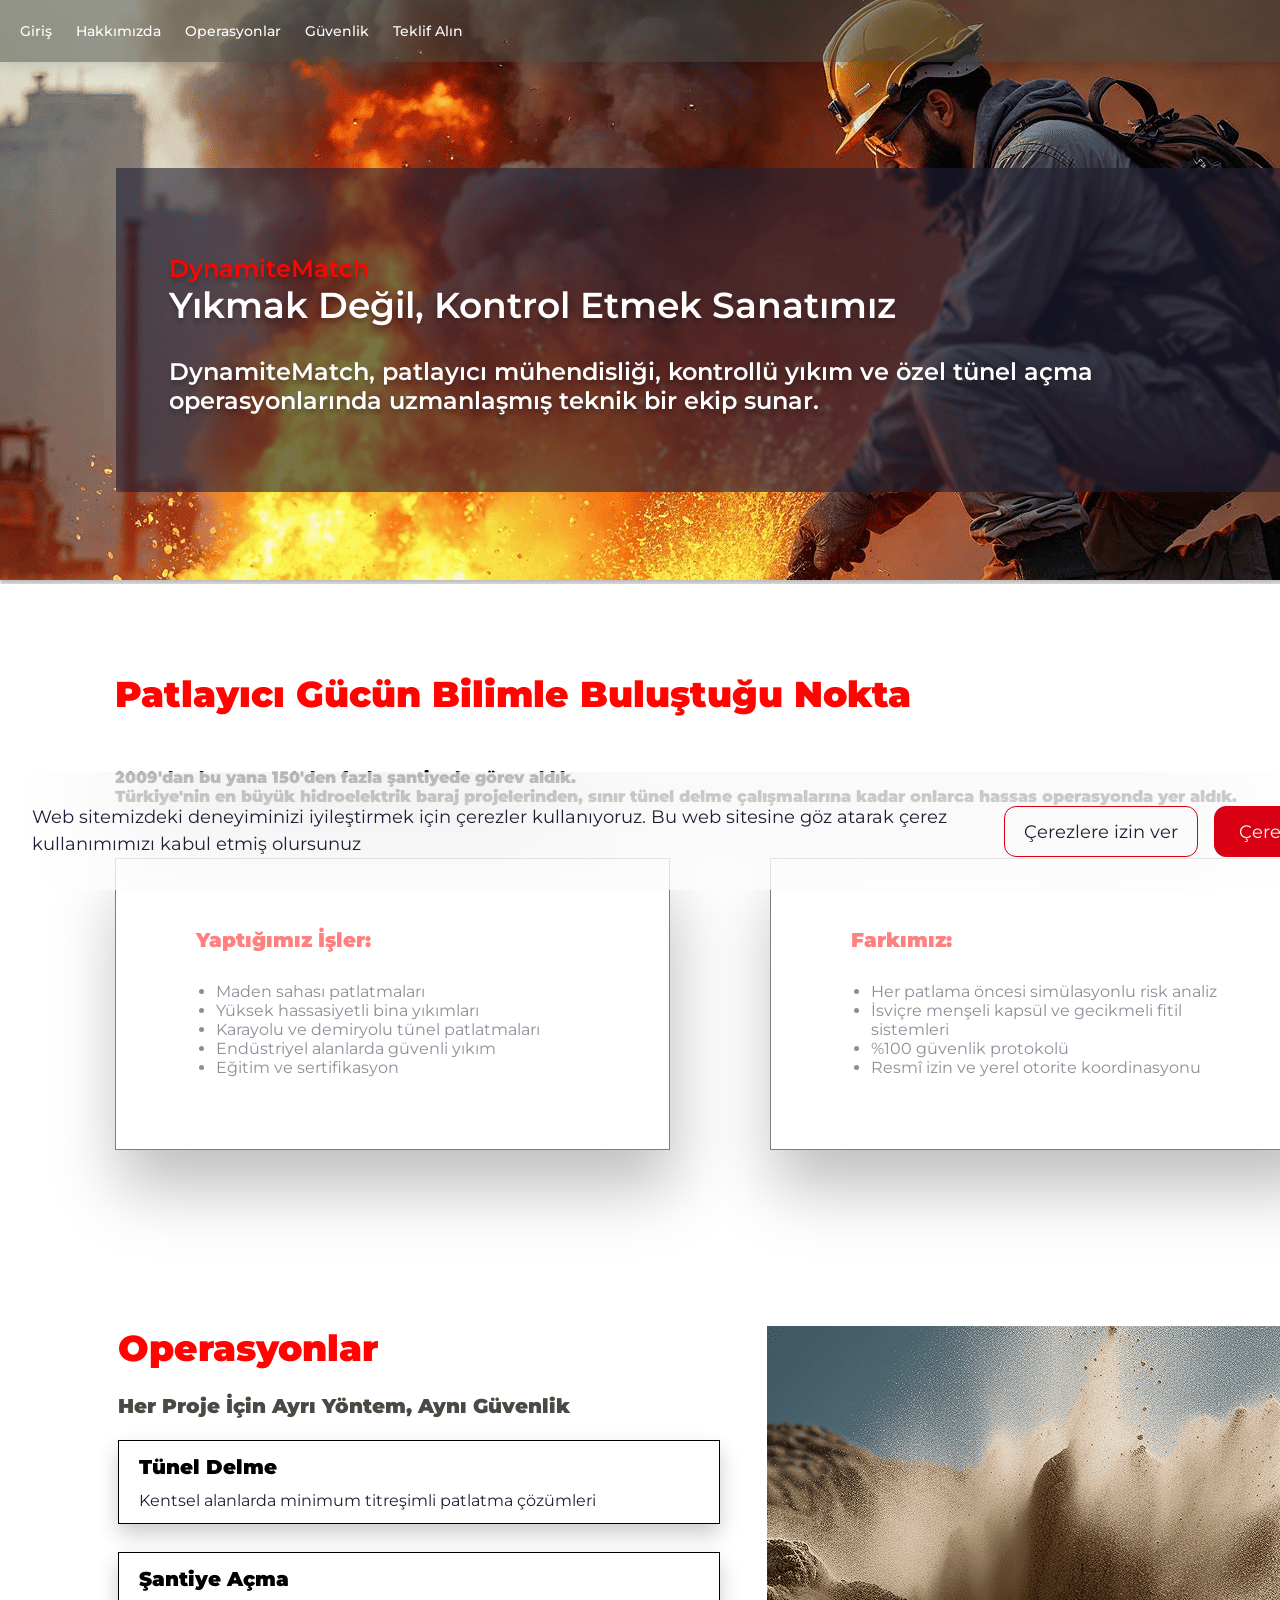
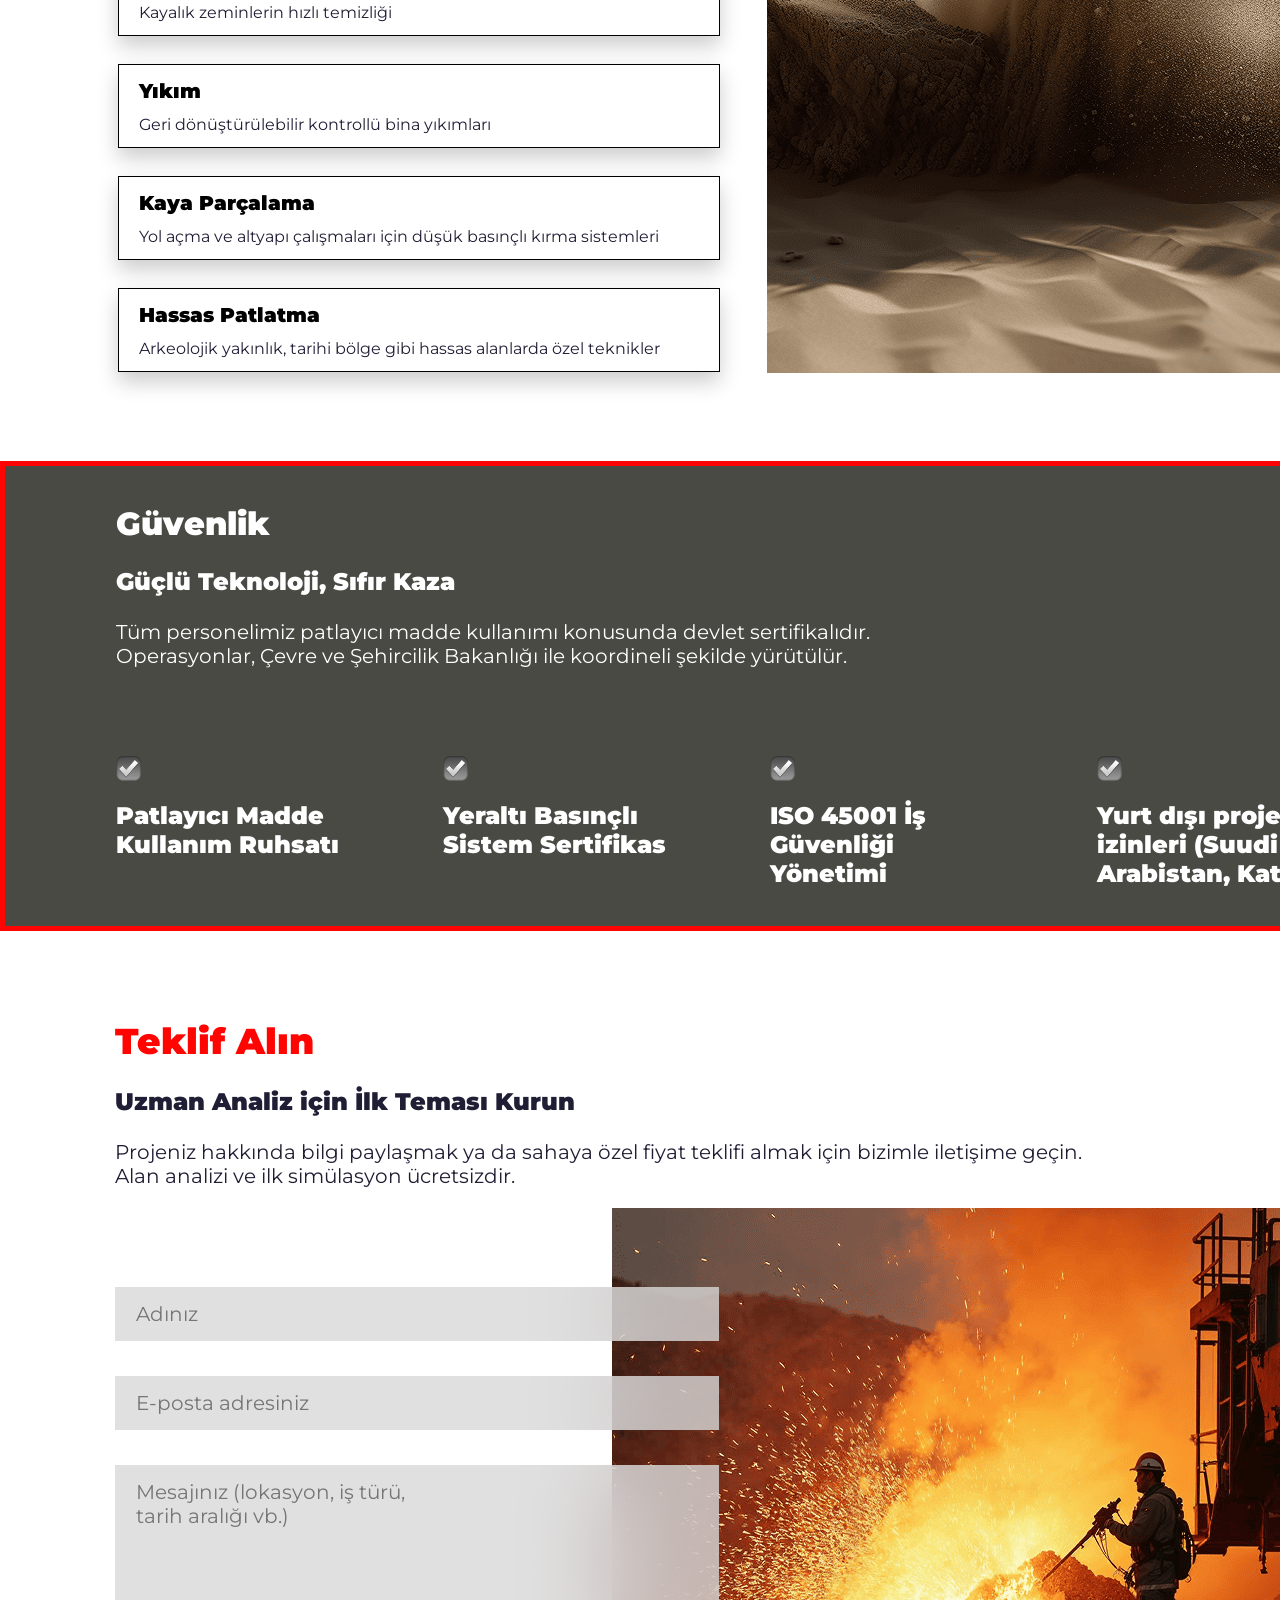
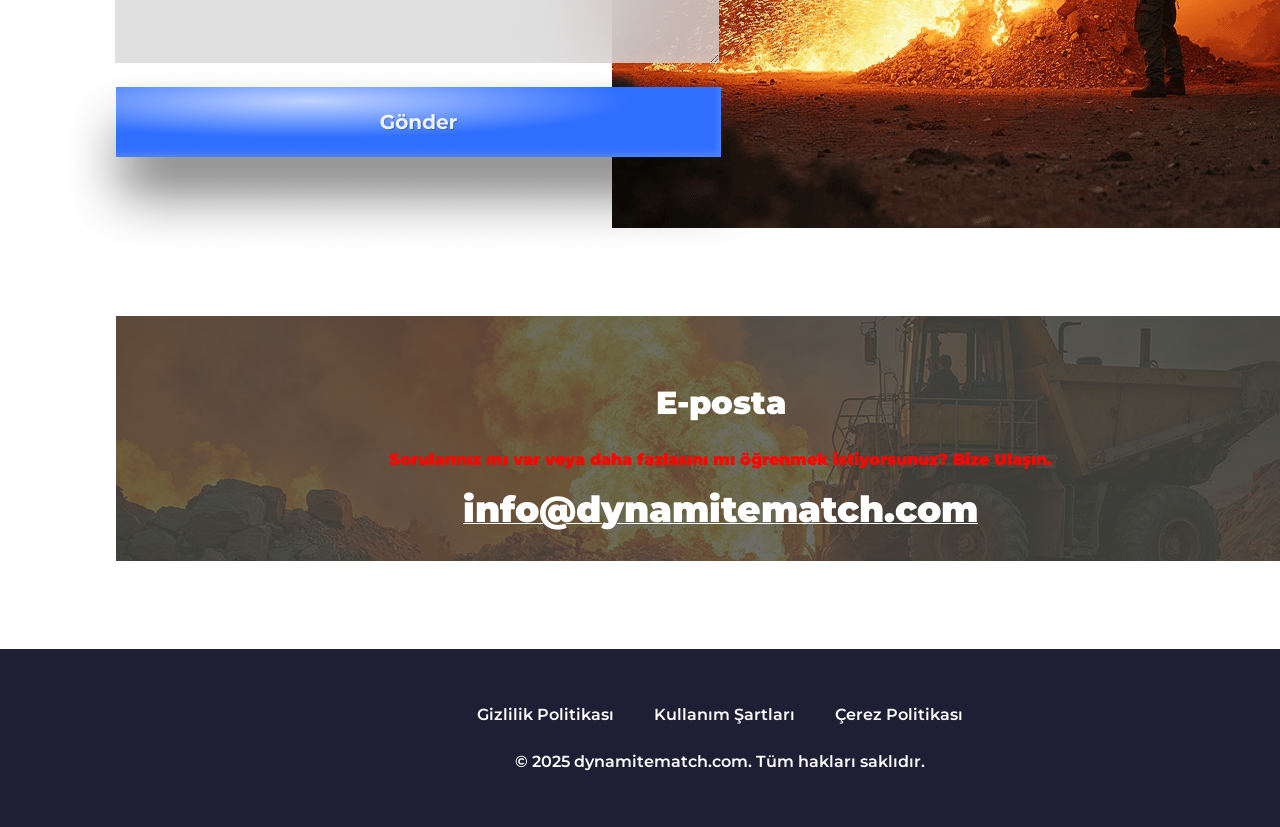
==== commit ddb18e26: "3" ====
--- a/index.html
+++ b/index.html
@@ -25,15 +25,15 @@
     <div id="cookie-popup" class="w-y-cookie-popup">
       <div class="w-y-cookie-popup-container">
         <p class="w-y-cookie-popup-text-two">
-          We use cookies to improve your experience on our website. By browsing
-          this website, you agree to our use of cookies.
+          Web sitemizdeki deneyiminizi iyileştirmek için çerezler kullanıyoruz.
+          Bu web sitesine göz atarak çerez kullanımımızı kabul etmiş olursunuz
         </p>
         <div class="w-y-cookie-button-container">
           <button id="accept-cookies" class="w-y-cookie-button">
-            Accept cookies
+            Çerezleri reddet
           </button>
           <button id="decline-cookies" class="w-y-cookie-button">
-            Decline Cookies
+            Çerezlere izin ver
           </button>
         </div>
       </div>
--- a/css/main.css
+++ b/css/main.css
@@ -976,35 +976,53 @@
   position: fixed;
   bottom: 10px;
   width: 375px;
-  padding: 30px;
-  border-radius: 20px;
-  background: rgba(255, 255, 255, 1);
-  border: 1px solid rgba(149, 49, 133, 1);
-  box-shadow: 0px 14px 42px 0px rgba(8, 15, 52, 0.06);
+  padding: 16px 20px;
+  border-radius: 16px;
+  background: rgba(255, 255, 255, 0.5);
+  backdrop-filter: blur(60px);
   z-index: 1000;
   display: none;
 }
 
 .w-y-cookie-popup-text-two {
-  color: rgba(87, 78, 68, 1);
+  font-family: Montserrat;
+  font-weight: 400;
+  font-size: 18px;
+  line-height: 150%;
+  color: rgba(32, 30, 53, 1);
+  letter-spacing: 0%;
 }
 
 .w-y-cookie-button-container {
-  padding: 30px 0 0;
   margin: auto;
   display: flex;
-  flex-direction: row;
+  flex-direction: column-reverse;
   align-items: center;
   justify-content: center;
-  gap: 20px;
+  gap: 16px;
 }
 
 .w-y-cookie-button {
   border: none;
   background-color: transparent;
+  border: 1px solid rgba(216, 0, 18, 1);
+  width: 136px;
+  height: 44px;
+  border-radius: 14px;
+  padding-top: 8px;
+  padding-bottom: 8px;
+  font-family: Montserrat;
+  font-weight: 400;
+  font-size: 14px;
+  line-height: 150%;
+  letter-spacing: 0%;
+  vertical-align: middle;
+  color: rgba(32, 30, 53, 1);
 }
 
 #accept-cookies {
+  background: rgba(216, 0, 18, 1);
+  color: rgba(240, 253, 252, 1);
 }
 
 .w-y-close-popup {
@@ -1014,31 +1032,27 @@
   font-size: 20px;
   cursor: pointer;
 }
-
+.w-y-cookie-popup-container {
+  display: flex;
+  align-items: center;
+  justify-content: center;
+  gap: 8px;
+}
 @media screen and (min-width: 1192px) {
-  .w-y-cookie-popup-container {
-    display: flex;
-    align-items: center;
-    justify-content: center;
-  }
-
   .w-y-cookie-popup-text-two {
-    font-family: Raleway;
+    font-family: Montserrat;
+    font-weight: 400;
     font-size: 18px;
-    font-weight: 400;
-    line-height: 30px;
-    text-align: left;
-    text-underline-position: from-font;
-    text-decoration-skip-ink: none;
-    width: 648px;
+    line-height: 150%;
+    letter-spacing: 0%;
   }
 
   .w-y-cookie-button-container {
     padding: 0;
     margin: auto;
     display: flex;
-    flex-direction: row;
-    gap: 40px;
+    flex-direction: row-reverse;
+    gap: 16px;
   }
 
   .w-y-cookie-popup {
@@ -1048,4 +1062,19 @@
     padding: 32px;
     display: none;
   }
-}
+  .w-y-cookie-button {
+    width: 194px;
+    height: 51px;
+    gap: 10px;
+    border-radius: 12px;
+    padding-top: 12px;
+    padding-bottom: 12px;
+    font-family: Montserrat;
+    font-weight: 400;
+    font-size: 18px;
+    line-height: 150%;
+    letter-spacing: 0%;
+    text-align: center;
+    vertical-align: middle;
+  }
+}
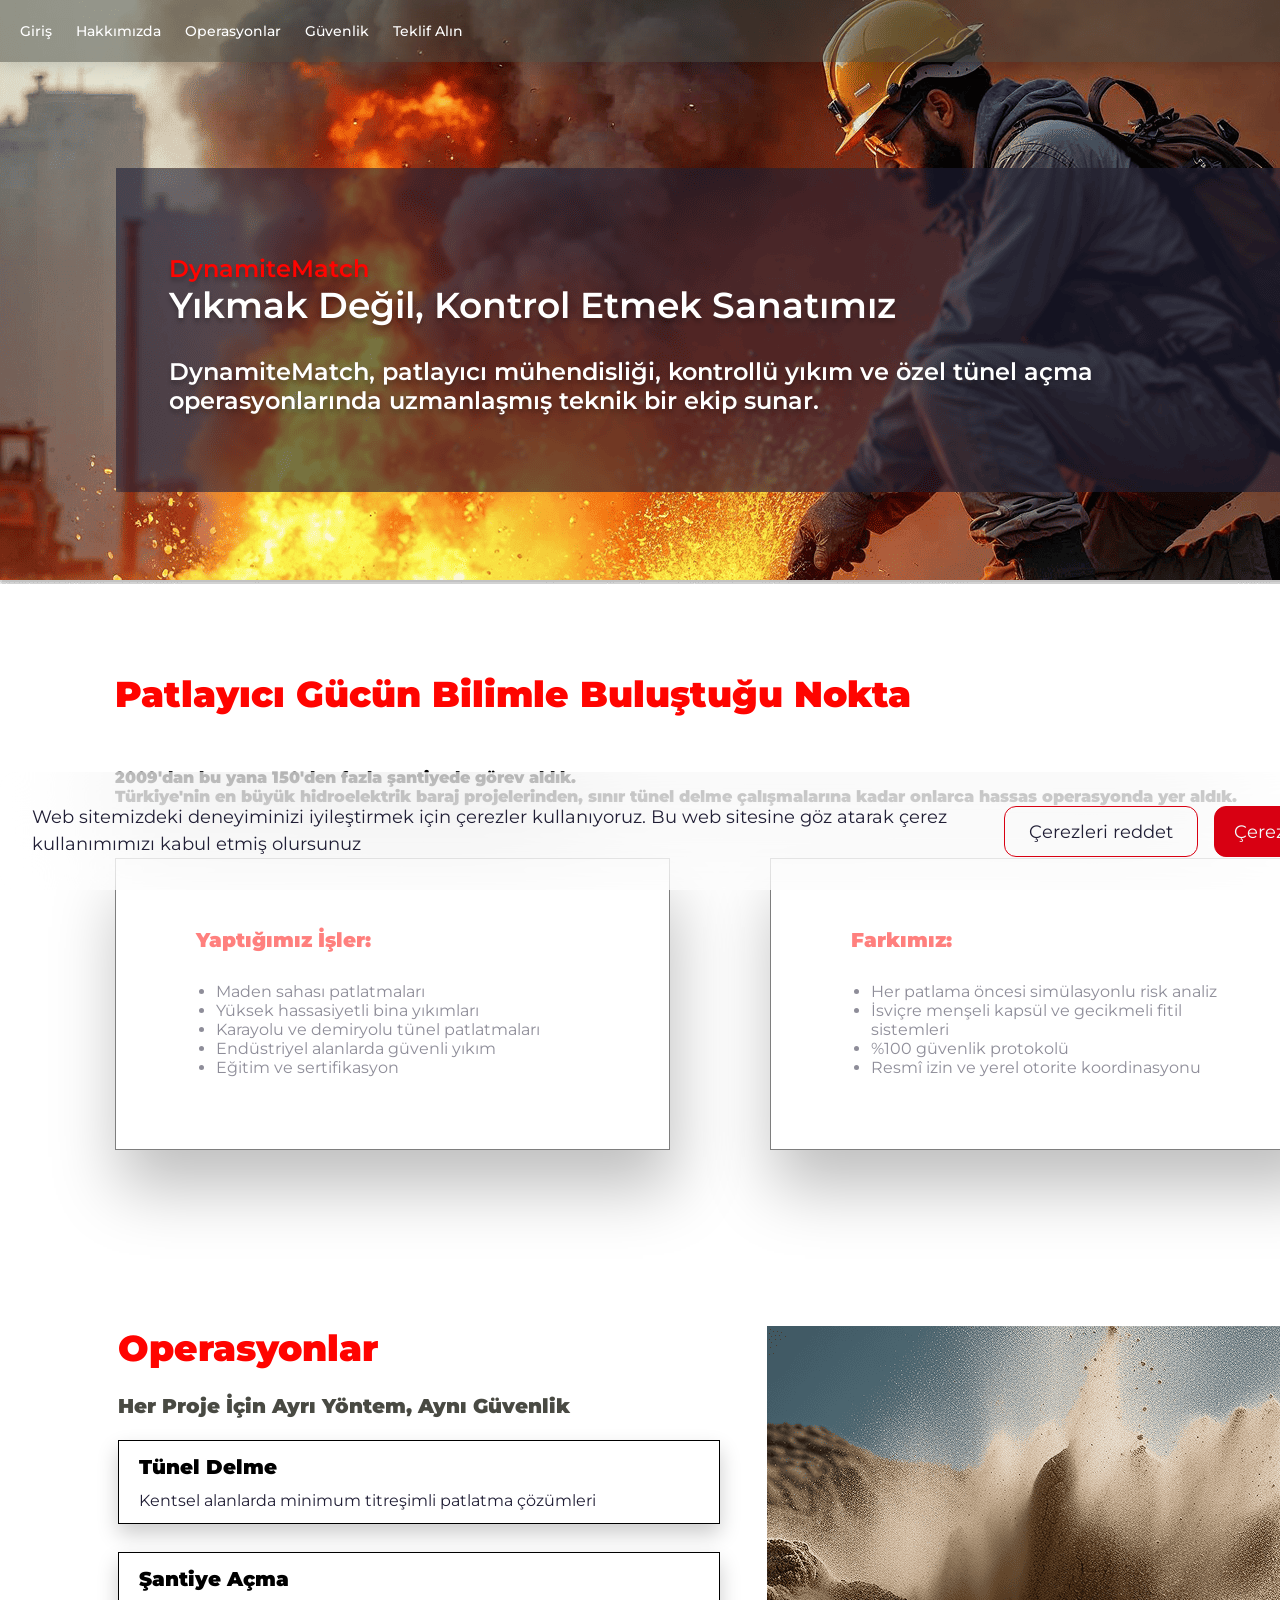
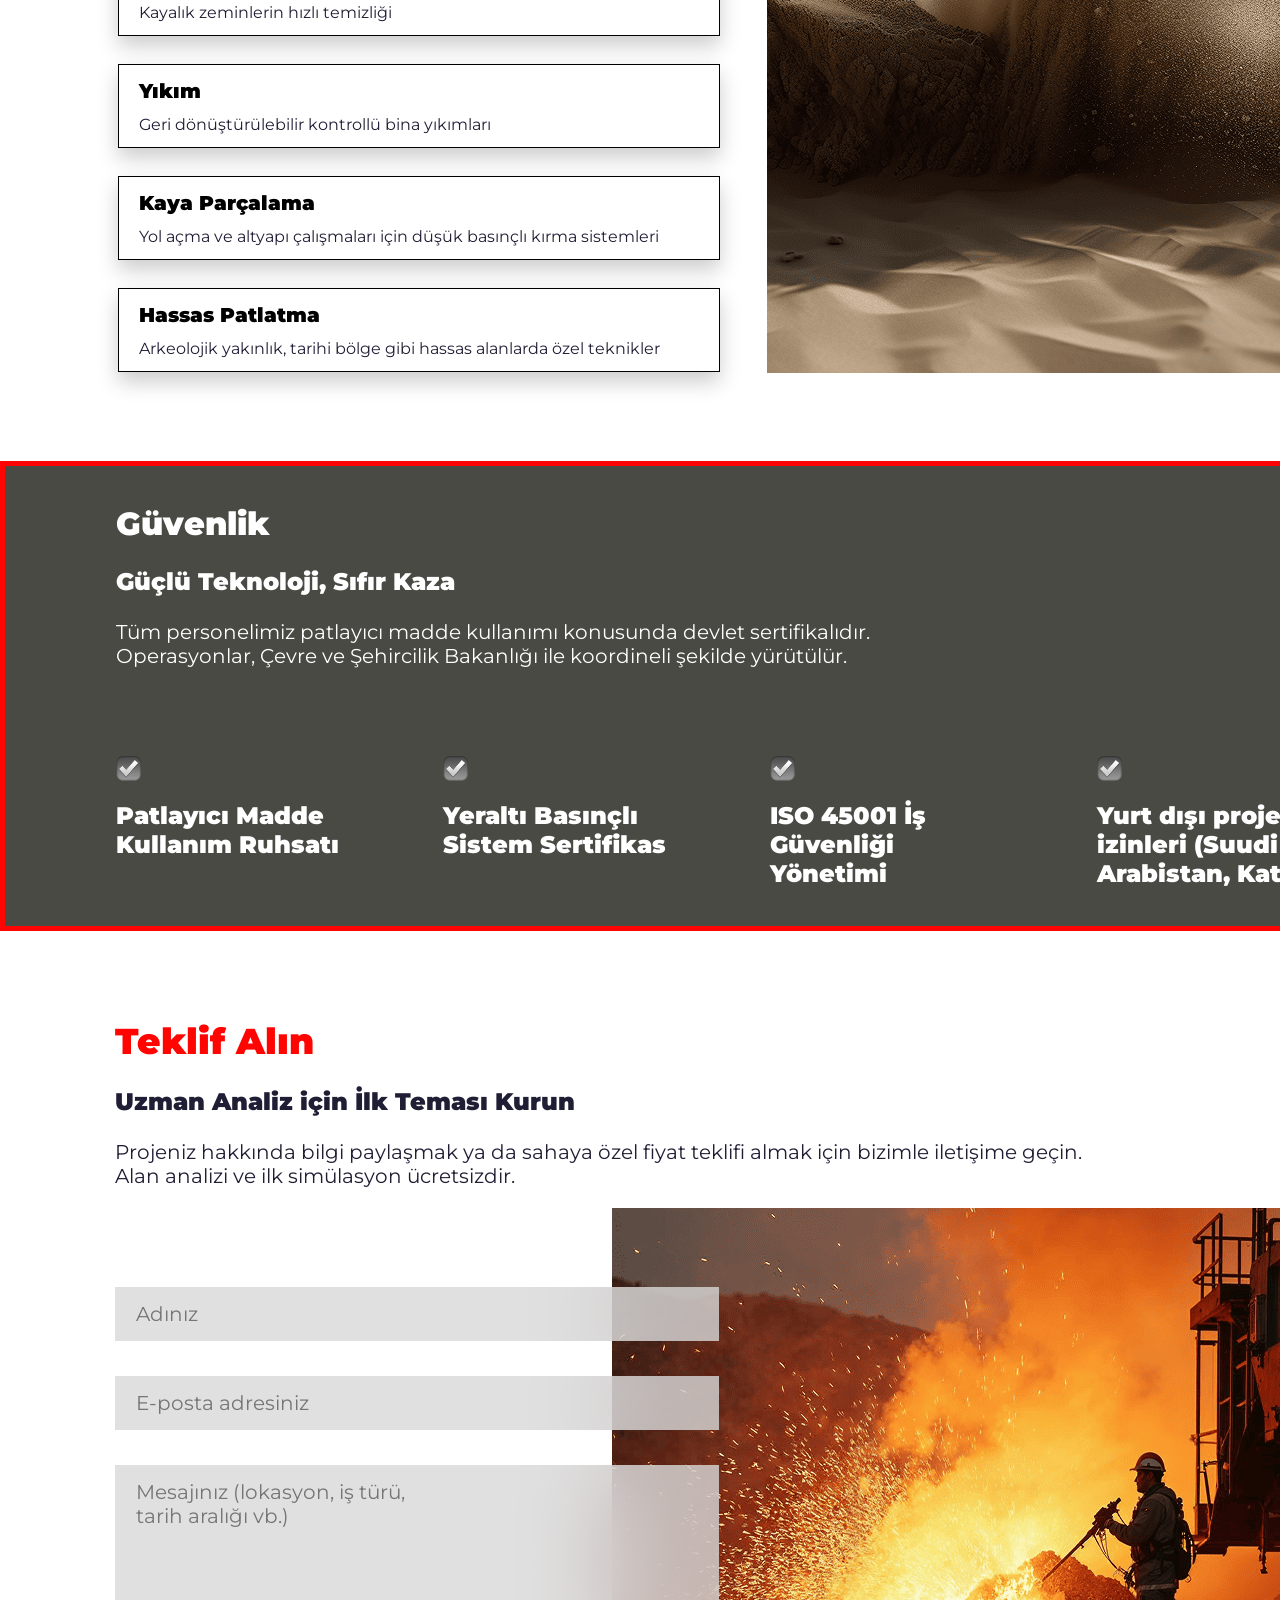
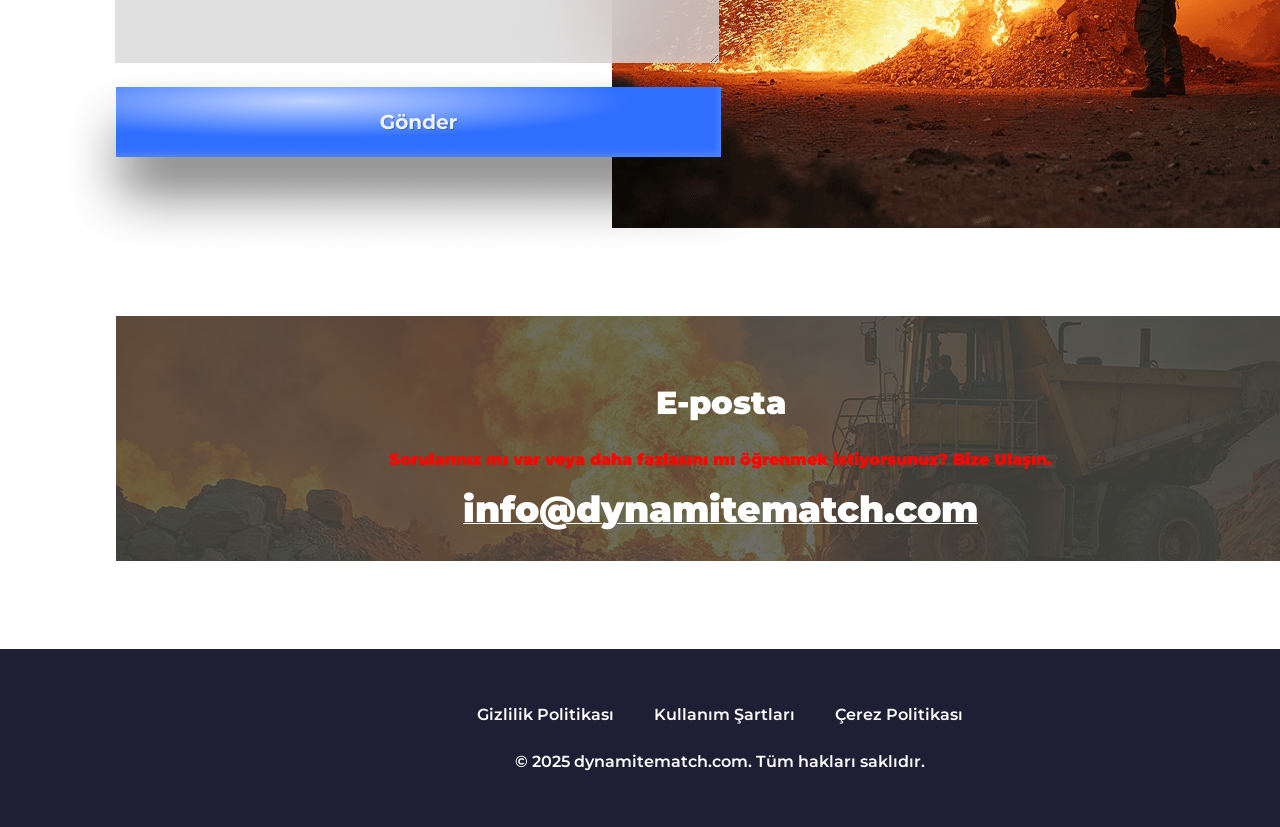
==== commit ca8c2cc9: "3" ====
--- a/index.html
+++ b/index.html
@@ -30,10 +30,10 @@
         </p>
         <div class="w-y-cookie-button-container">
           <button id="accept-cookies" class="w-y-cookie-button">
-            Çerezleri reddet
+            Çerezlere izin ver
           </button>
           <button id="decline-cookies" class="w-y-cookie-button">
-            Çerezlere izin ver
+            Çerezleri reddet
           </button>
         </div>
       </div>
